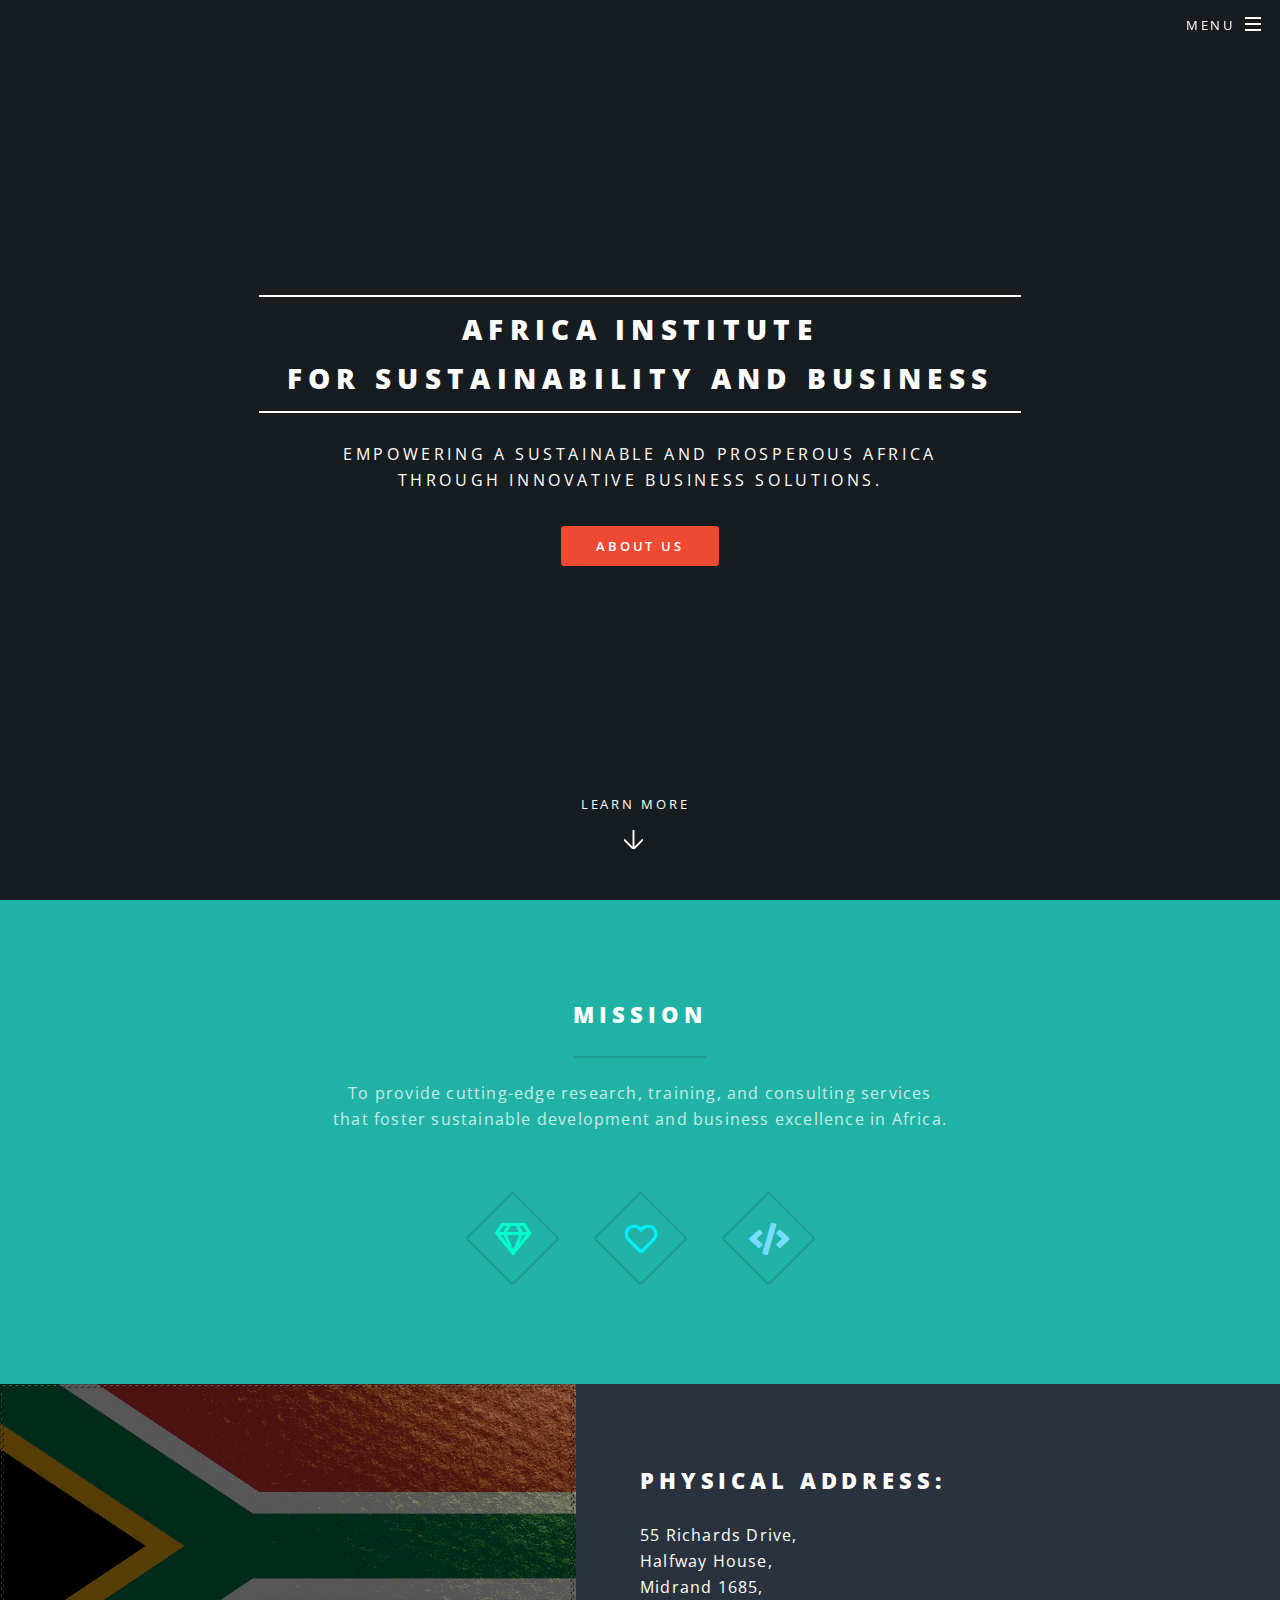
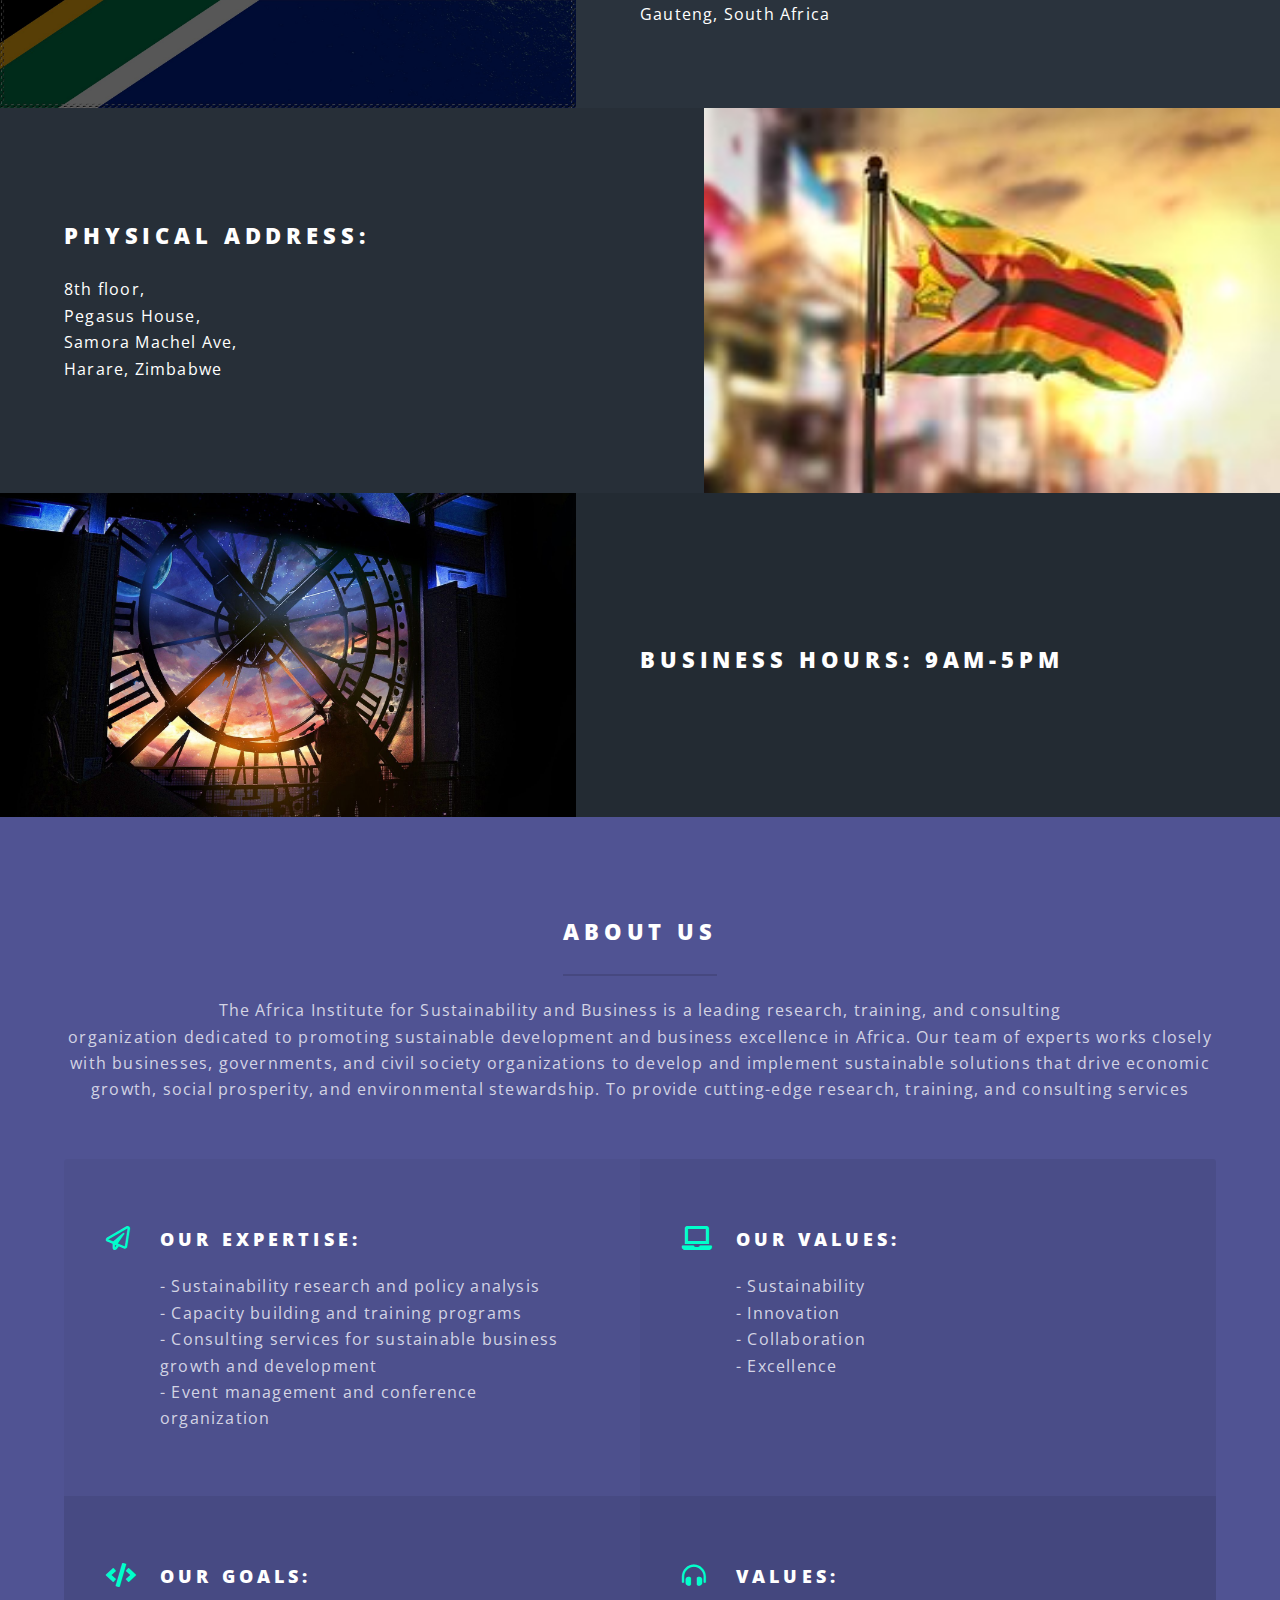
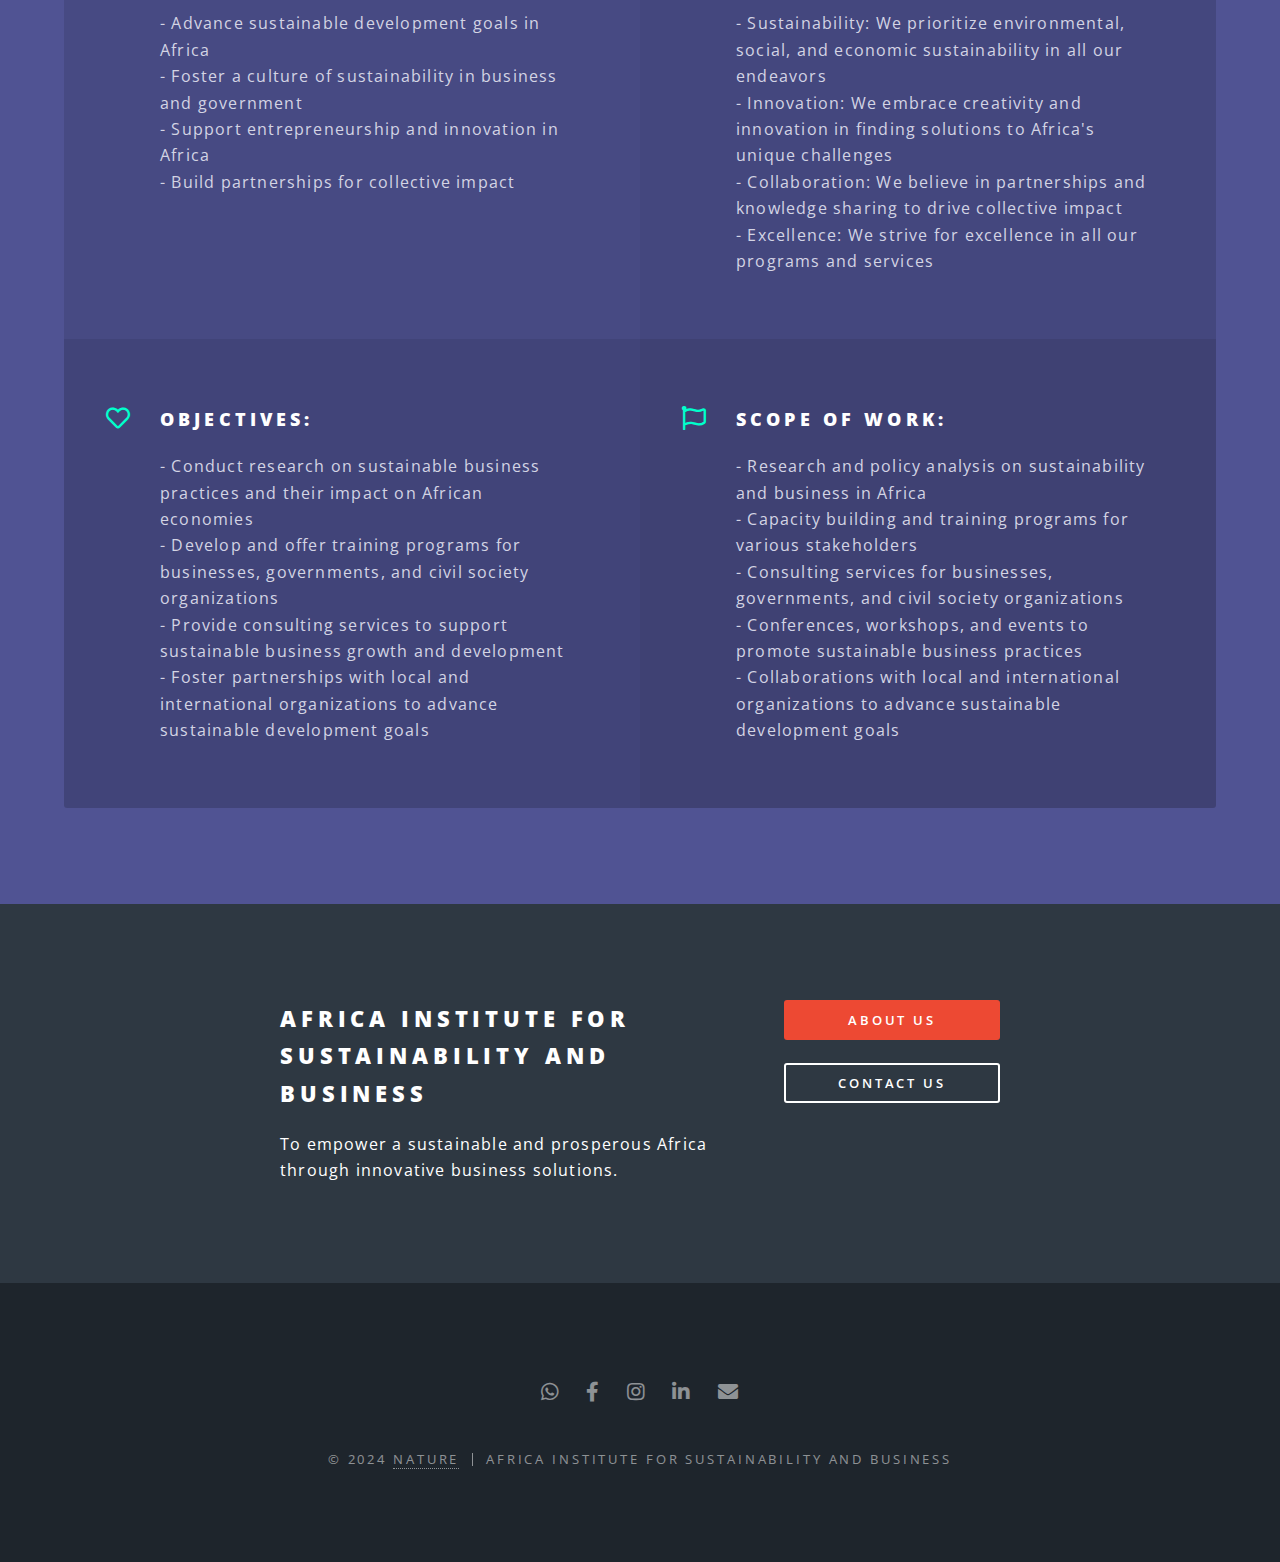
==== index.html @ a8ffb9bf "image" ====
<!DOCTYPE HTML>

<html>
	<head>
		<title>Africa Institute for Sustainability and Business</title>
		<meta charset="utf-8" />
		<meta name="viewport" content="width=device-width, initial-scale=1, user-scalable=no" />
		<link rel="stylesheet" href="assets/css/main.css" />
		<noscript><link rel="stylesheet" href="assets/css/noscript.css" /></noscript>
	</head>
	<body class="landing is-preload">

		<!-- Page Wrapper -->
			<div id="page-wrapper">

				<!-- Header -->
					<header id="header" class="alt">
						<h1><a href="index.html">AISB</a></h1>
						<nav id="nav">
							<ul>
								<li class="special">
									<a href="#menu" class="menuToggle"><span>Menu</span></a>
									<div id="menu">
										<ul>
											<li><a href="index.html">Home</a></li>
											<li><a href="about_us.html">About Us</a></li>
											<li><a href="contact_us.html">Contact Us</a></li>
											<li><a href="#">Sign Up</a></li>
											<li><a href="#">Log In</a></li>
										</ul>
									</div>
								</li>
							</ul>
						</nav>
					</header>

				<!-- Banner -->
					<section id="banner">
						<div class="inner">
							<h2>Africa Institute <br /> for Sustainability and Business</h2>
							<p>Empowering a sustainable and prosperous Africa<br />
								through innovative business solutions.</p>
							<ul class="actions special">
								<li><a href="#three" class="button primary">About Us</a></li>
							</ul>
						</div>
						<a href="#one" class="more scrolly">Learn More</a>
					</section>

				<!-- One -->
					<section id="one" class="wrapper style1 special">
						<div class="inner">
							<header class="major">
								<h2>Mission</h2>
								<p>To provide cutting-edge research, training, and consulting services<br />
									that foster sustainable development and business excellence in Africa.</p>
							</header>
							<ul class="icons major">
								<li><span class="icon fa-gem major style1"><span class="label">Lorem</span></span></li>
								<li><span class="icon fa-heart major style2"><span class="label">Ipsum</span></span></li>
								<li><span class="icon solid fa-code major style3"><span class="label">Dolor</span></span></li>
							</ul>
						</div>
					</section>

				<!-- Two -->
					<section id="two" class="wrapper alt style2">
						<section class="spotlight">
							<div class="image"><img src="images/pic01.jpg" alt="" /></div><div class="content">
								<h2>Physical Address:</h2>
								<p>55 Richards Drive,<br />
									Halfway House,<br /> 
									Midrand 1685,<br />
									Gauteng, South Africa
									</p>
							</div>
						</section>
						<section class="spotlight">
							<div class="image"><img src="images/pic02.jpg" alt="" /></div><div class="content">
								<h2>Physical Address:</h2>
								<p>8th floor,<br /> 
									Pegasus House,<br />
									Samora Machel Ave,<br />
									Harare, Zimbabwe
									</p>
							</div>
						</section>
						<section class="spotlight">
							<div class="image"><img src="images/pic03.jpg" alt="" /></div><div class="content">
								<h2>Business Hours: 9am-5pm</h2>
							</div>
						</section>
					</section>

				<!-- Three -->
					<section id="three" class="wrapper style3 special">
						<div class="inner">
							<header class="major">
								<h2>About us</h2>
								<p>The Africa Institute for Sustainability and Business
							is a leading research, training, and consulting<br /> organization dedicated to promoting sustainable development and business excellence in Africa. Our team of experts works closely with businesses, governments, and civil society organizations to develop and implement sustainable solutions that drive economic growth, social prosperity, and environmental stewardship. To provide cutting-edge research, training, and consulting services</p>
							</header>
							<ul class="features">
								<li class="icon fa-paper-plane">
									<h3>Our Expertise:</h3>
									<p> - Sustainability research and policy analysis<br />
										- Capacity building and training programs<br />
										- Consulting services for sustainable business growth and development<br />
										- Event management and conference organization<br />
									</p>
								</li>
								<li class="icon solid fa-laptop">
									<h3>Our Values:</h3>
									<p>- Sustainability<br />
										- Innovation<br />
										- Collaboration<br />
										- Excellence<br />
										</p>
								</li>
								<li class="icon solid fa-code">
									<h3>Our Goals:</h3>
									<p>- Advance sustainable development goals in Africa<br />
										- Foster a culture of sustainability in business and government<br />
										- Support entrepreneurship and innovation in Africa<br />
										- Build partnerships for collective impact<br />
										</p>
								</li>
								<li class="icon solid fa-headphones-alt">
									<h3>Values:</h3>
									<p>- Sustainability: We prioritize environmental, social, and economic sustainability in all our endeavors<br />
										- Innovation: We embrace creativity and innovation in finding solutions to Africa's unique challenges<br />
										- Collaboration: We believe in partnerships and knowledge sharing to drive collective impact<br />
										- Excellence: We strive for excellence in all our programs and services<br />
										</p>
								</li>
								<li class="icon fa-heart">
									<h3>Objectives:</h3>
									<p>- Conduct research on sustainable business practices and their impact on African economies<br />
										- Develop and offer training programs for businesses, governments, and civil society organizations<br />
										- Provide consulting services to support sustainable business growth and development<br />
										- Foster partnerships with local and international organizations to advance sustainable development goals<br />
										</p>
								</li>
								<li class="icon fa-flag">
									<h3>Scope of Work:</h3>
									<p>- Research and policy analysis on sustainability and business in Africa<br />
										- Capacity building and training programs for various stakeholders<br />
										- Consulting services for businesses, governments, and civil society organizations<br />
										- Conferences, workshops, and events to promote sustainable business practices<br />
										- Collaborations with local and international organizations to advance sustainable development goals<br />
										</p>
								</li>
							</ul>
						</div>
					</section>

				<!-- CTA -->
					<section id="cta" class="wrapper style4">
						<div class="inner">
							<header>
								<h2>Africa Institute for<br />
									 Sustainability and Business</h2>
								<p>To empower a sustainable and prosperous Africa through innovative business solutions.</p>
							</header>
							<ul class="actions stacked">
								<li><a href="about_us.html" class="button fit primary">About Us</a></li>
								<li><a href="contact_us.html" class="button fit">Contact Us</a></li>
							</ul>
						</div>
					</section>

				<!-- Footer -->
					<footer id="footer">
						<ul class="icons">
							<li><a href="#" class="icon brands fa-whatsapp"><span class="label">WhatsApp</span></a></li>
							<li><a href="#" class="icon brands fa-facebook-f"><span class="label">Facebook</span></a></li>
							<li><a href="#" class="icon brands fa-instagram"><span class="label">Instagram</span></a></li>
							<li><a href="#" class="icon brands fa-linkedin-in"><span class="label">LinkedIn</span></a></li>
							<li><a href="#" class="icon solid fa-envelope"><span class="label">Email</span></a></li>
						</ul>
						<ul class="copyright">
							<li>&copy; 2024 <a href="https://www.linkedin.com/in/marknature-c/">Nature</a></li><li>Africa Institute for Sustainability and Business</li>
						</ul>
					</footer>

			</div>

		<!-- Scripts -->
			<script src="assets/js/jquery.min.js"></script>
			<script src="assets/js/jquery.scrollex.min.js"></script>
			<script src="assets/js/jquery.scrolly.min.js"></script>
			<script src="assets/js/browser.min.js"></script>
			<script src="assets/js/breakpoints.min.js"></script>
			<script src="assets/js/util.js"></script>
			<script src="assets/js/main.js"></script>

	</body>
</html>
---- assets/css/main.css ----
@import url(fontawesome-all.min.css);
@import url("https://fonts.googleapis.com/css?family=Open+Sans:400,400italic,600,600italic,800,800italic");

html, body, div, span, applet, object,
iframe, h1, h2, h3, h4, h5, h6, p, blockquote,
pre, a, abbr, acronym, address, big, cite,
code, del, dfn, em, img, ins, kbd, q, s, samp,
small, strike, strong, sub, sup, tt, var, b,
u, i, center, dl, dt, dd, ol, ul, li, fieldset,
form, label, legend, table, caption, tbody,
tfoot, thead, tr, th, td, article, aside,
canvas, details, embed, figure, figcaption,
footer, header, hgroup, menu, nav, output, ruby,
section, summary, time, mark, audio, video {
	margin: 0;
	padding: 0;
	border: 0;
	font-size: 100%;
	font: inherit;
	vertical-align: baseline;}

article, aside, details, figcaption, figure,
footer, header, hgroup, menu, nav, section {
	display: block;}

body {
	line-height: 1;
}

ol, ul {
	list-style: none;
}

blockquote, q {
	quotes: none;
}

	blockquote:before, blockquote:after, q:before, q:after {
		content: '';
		content: none;
	}

table {
	border-collapse: collapse;
	border-spacing: 0;
}

body {
	-webkit-text-size-adjust: none;
}

mark {
	background-color: transparent;
	color: inherit;
}

input::-moz-focus-inner {
	border: 0;
	padding: 0;
}

input, select, textarea {
	-moz-appearance: none;
	-webkit-appearance: none;
	-ms-appearance: none;
	appearance: none;
}

/* Basic */

	@-ms-viewport {
		width: device-width;
	}

	html {
		box-sizing: border-box;
	}

	*, *:before, *:after {
		box-sizing: inherit;
	}

	body {
		background: #2e3842;
	}

		body.is-preload *, body.is-preload *:before, body.is-preload *:after {
			-moz-animation: none !important;
			-webkit-animation: none !important;
			-ms-animation: none !important;
			animation: none !important;
			-moz-transition: none !important;
			-webkit-transition: none !important;
			-ms-transition: none !important;
			transition: none !important;
		}

	body, input, select, textarea {
		color: #fff;
		font-family: "Open Sans", Helvetica, sans-serif;
		font-size: 15pt;
		font-weight: 400;
		letter-spacing: 0.075em;
		line-height: 1.65em;
	}

		@media screen and (max-width: 1680px) {

			body, input, select, textarea {
				font-size: 13pt;
			}

		}

		@media screen and (max-width: 1280px) {

			body, input, select, textarea {
				font-size: 12pt;
			}

		}

		@media screen and (max-width: 736px) {

			body, input, select, textarea {
				font-size: 11pt;
				letter-spacing: 0.0375em;
			}

		}

	a {
		-moz-transition: color 0.2s ease, border-bottom-color 0.2s ease;
		-webkit-transition: color 0.2s ease, border-bottom-color 0.2s ease;
		-ms-transition: color 0.2s ease, border-bottom-color 0.2s ease;
		transition: color 0.2s ease, border-bottom-color 0.2s ease;
		border-bottom: dotted 1px;
		color: inherit;
		text-decoration: none;
	}

		a:hover {
			border-bottom-color: transparent;
		}

	strong, b {
		color: #fff;
		font-weight: 600;
	}

	em, i {
		font-style: italic;
	}

	p {
		margin: 0 0 2em 0;
	}

	h1, h2, h3, h4, h5, h6 {
		color: #fff;
		font-weight: 800;
		letter-spacing: 0.225em;
		line-height: 1em;
		margin: 0 0 1em 0;
		text-transform: uppercase;
	}

		h1 a, h2 a, h3 a, h4 a, h5 a, h6 a {
			color: inherit;
			text-decoration: none;
		}

	h2 {
		font-size: 1.35em;
		line-height: 1.75em;
	}

		@media screen and (max-width: 736px) {

			h2 {
				font-size: 1.1em;
				line-height: 1.65em;
			}

		}

	h3 {
		font-size: 1.15em;
		line-height: 1.75em;
	}

		@media screen and (max-width: 736px) {

			h3 {
				font-size: 1em;
				line-height: 1.65em;
			}

		}

	h4 {
		font-size: 1em;
		line-height: 1.5em;
	}

	h5 {
		font-size: 0.8em;
		line-height: 1.5em;
	}

	h6 {
		font-size: 0.7em;
		line-height: 1.5em;
	}

	sub {
		font-size: 0.8em;
		position: relative;
		top: 0.5em;
	}

	sup {
		font-size: 0.8em;
		position: relative;
		top: -0.5em;
	}

	hr {
		border: 0;
		border-bottom: solid 2px #fff;
		margin: 3em 0;
	}

		hr.major {
			margin: 4.5em 0;
		}

	blockquote {
		border-left: solid 4px #fff;
		font-style: italic;
		margin: 0 0 2em 0;
		padding: 0.5em 0 0.5em 2em;
	}

	code {
		background: rgba(144, 144, 144, 0.25);
		border-radius: 3px;
		font-family: "Courier New", monospace;
		font-size: 0.9em;
		letter-spacing: 0;
		margin: 0 0.25em;
		padding: 0.25em 0.65em;
	}

	pre {
		-webkit-overflow-scrolling: touch;
		font-family: "Courier New", monospace;
		font-size: 0.9em;
		margin: 0 0 2em 0;
	}

		pre code {
			display: block;
			line-height: 1.75em;
			padding: 1em 1.5em;
			overflow-x: auto;
		}

	.align-left {
		text-align: left;
	}

	.align-center {
		text-align: center;
	}

	.align-right {
		text-align: right;
	}

/* Row */

	.row {
		display: flex;
		flex-wrap: wrap;
		box-sizing: border-box;
		align-items: stretch;
	}

		.row > * {
			box-sizing: border-box;
		}

		.row.gtr-uniform > * > :last-child {
			margin-bottom: 0;
		}

		.row.aln-left {
			justify-content: flex-start;
		}

		.row.aln-center {
			justify-content: center;
		}

		.row.aln-right {
			justify-content: flex-end;
		}

		.row.aln-top {
			align-items: flex-start;
		}

		.row.aln-middle {
			align-items: center;
		}

		.row.aln-bottom {
			align-items: flex-end;
		}

		.row > .imp {
			order: -1;
		}

		.row > .col-1 {
			width: 8.33333%;
		}

		.row > .off-1 {
			margin-left: 8.33333%;
		}

		.row > .col-2 {
			width: 16.66667%;
		}

		.row > .off-2 {
			margin-left: 16.66667%;
		}

		.row > .col-3 {
			width: 25%;
		}

		.row > .off-3 {
			margin-left: 25%;
		}

		.row > .col-4 {
			width: 33.33333%;
		}

		.row > .off-4 {
			margin-left: 33.33333%;
		}

		.row > .col-5 {
			width: 41.66667%;
		}

		.row > .off-5 {
			margin-left: 41.66667%;
		}

		.row > .col-6 {
			width: 50%;
		}

		.row > .off-6 {
			margin-left: 50%;
		}

		.row > .col-7 {
			width: 58.33333%;
		}

		.row > .off-7 {
			margin-left: 58.33333%;
		}

		.row > .col-8 {
			width: 66.66667%;
		}

		.row > .off-8 {
			margin-left: 66.66667%;
		}

		.row > .col-9 {
			width: 75%;
		}

		.row > .off-9 {
			margin-left: 75%;
		}

		.row > .col-10 {
			width: 83.33333%;
		}

		.row > .off-10 {
			margin-left: 83.33333%;
		}

		.row > .col-11 {
			width: 91.66667%;
		}

		.row > .off-11 {
			margin-left: 91.66667%;
		}

		.row > .col-12 {
			width: 100%;
		}

		.row > .off-12 {
			margin-left: 100%;
		}

		.row.gtr-0 {
			margin-top: 0;
			margin-left: 0em;
		}

			.row.gtr-0 > * {
				padding: 0 0 0 0em;
			}

			.row.gtr-0.gtr-uniform {
				margin-top: 0em;
			}

				.row.gtr-0.gtr-uniform > * {
					padding-top: 0em;
				}

		.row.gtr-25 {
			margin-top: 0;
			margin-left: -0.375em;
		}

			.row.gtr-25 > * {
				padding: 0 0 0 0.375em;
			}

			.row.gtr-25.gtr-uniform {
				margin-top: -0.375em;
			}

				.row.gtr-25.gtr-uniform > * {
					padding-top: 0.375em;
				}

		.row.gtr-50 {
			margin-top: 0;
			margin-left: -0.75em;
		}

			.row.gtr-50 > * {
				padding: 0 0 0 0.75em;
			}

			.row.gtr-50.gtr-uniform {
				margin-top: -0.75em;
			}

				.row.gtr-50.gtr-uniform > * {
					padding-top: 0.75em;
				}

		.row {
			margin-top: 0;
			margin-left: -1.5em;
		}

			.row > * {
				padding: 0 0 0 1.5em;
			}

			.row.gtr-uniform {
				margin-top: -1.5em;
			}

				.row.gtr-uniform > * {
					padding-top: 1.5em;
				}

		.row.gtr-150 {
			margin-top: 0;
			margin-left: -2.25em;
		}

			.row.gtr-150 > * {
				padding: 0 0 0 2.25em;
			}

			.row.gtr-150.gtr-uniform {
				margin-top: -2.25em;
			}

				.row.gtr-150.gtr-uniform > * {
					padding-top: 2.25em;
				}

		.row.gtr-200 {
			margin-top: 0;
			margin-left: -3em;
		}

			.row.gtr-200 > * {
				padding: 0 0 0 3em;
			}

			.row.gtr-200.gtr-uniform {
				margin-top: -3em;
			}

				.row.gtr-200.gtr-uniform > * {
					padding-top: 3em;
				}

		@media screen and (max-width: 1680px) {

			.row {
				display: flex;
				flex-wrap: wrap;
				box-sizing: border-box;
				align-items: stretch;
			}

				.row > * {
					box-sizing: border-box;
				}

				.row.gtr-uniform > * > :last-child {
					margin-bottom: 0;
				}

				.row.aln-left {
					justify-content: flex-start;
				}

				.row.aln-center {
					justify-content: center;
				}

				.row.aln-right {
					justify-content: flex-end;
				}

				.row.aln-top {
					align-items: flex-start;
				}

				.row.aln-middle {
					align-items: center;
				}

				.row.aln-bottom {
					align-items: flex-end;
				}

				.row > .imp-xlarge {
					order: -1;
				}

				.row > .col-1-xlarge {
					width: 8.33333%;
				}

				.row > .off-1-xlarge {
					margin-left: 8.33333%;
				}

				.row > .col-2-xlarge {
					width: 16.66667%;
				}

				.row > .off-2-xlarge {
					margin-left: 16.66667%;
				}

				.row > .col-3-xlarge {
					width: 25%;
				}

				.row > .off-3-xlarge {
					margin-left: 25%;
				}

				.row > .col-4-xlarge {
					width: 33.33333%;
				}

				.row > .off-4-xlarge {
					margin-left: 33.33333%;
				}

				.row > .col-5-xlarge {
					width: 41.66667%;
				}

				.row > .off-5-xlarge {
					margin-left: 41.66667%;
				}

				.row > .col-6-xlarge {
					width: 50%;
				}

				.row > .off-6-xlarge {
					margin-left: 50%;
				}

				.row > .col-7-xlarge {
					width: 58.33333%;
				}

				.row > .off-7-xlarge {
					margin-left: 58.33333%;
				}

				.row > .col-8-xlarge {
					width: 66.66667%;
				}

				.row > .off-8-xlarge {
					margin-left: 66.66667%;
				}

				.row > .col-9-xlarge {
					width: 75%;
				}

				.row > .off-9-xlarge {
					margin-left: 75%;
				}

				.row > .col-10-xlarge {
					width: 83.33333%;
				}

				.row > .off-10-xlarge {
					margin-left: 83.33333%;
				}

				.row > .col-11-xlarge {
					width: 91.66667%;
				}

				.row > .off-11-xlarge {
					margin-left: 91.66667%;
				}

				.row > .col-12-xlarge {
					width: 100%;
				}

				.row > .off-12-xlarge {
					margin-left: 100%;
				}

				.row.gtr-0 {
					margin-top: 0;
					margin-left: 0em;
				}

					.row.gtr-0 > * {
						padding: 0 0 0 0em;
					}

					.row.gtr-0.gtr-uniform {
						margin-top: 0em;
					}

						.row.gtr-0.gtr-uniform > * {
							padding-top: 0em;
						}

				.row.gtr-25 {
					margin-top: 0;
					margin-left: -0.375em;
				}

					.row.gtr-25 > * {
						padding: 0 0 0 0.375em;
					}

					.row.gtr-25.gtr-uniform {
						margin-top: -0.375em;
					}

						.row.gtr-25.gtr-uniform > * {
							padding-top: 0.375em;
						}

				.row.gtr-50 {
					margin-top: 0;
					margin-left: -0.75em;
				}

					.row.gtr-50 > * {
						padding: 0 0 0 0.75em;
					}

					.row.gtr-50.gtr-uniform {
						margin-top: -0.75em;
					}

						.row.gtr-50.gtr-uniform > * {
							padding-top: 0.75em;
						}

				.row {
					margin-top: 0;
					margin-left: -1.5em;
				}

					.row > * {
						padding: 0 0 0 1.5em;
					}

					.row.gtr-uniform {
						margin-top: -1.5em;
					}

						.row.gtr-uniform > * {
							padding-top: 1.5em;
						}

				.row.gtr-150 {
					margin-top: 0;
					margin-left: -2.25em;
				}

					.row.gtr-150 > * {
						padding: 0 0 0 2.25em;
					}

					.row.gtr-150.gtr-uniform {
						margin-top: -2.25em;
					}

						.row.gtr-150.gtr-uniform > * {
							padding-top: 2.25em;
						}

				.row.gtr-200 {
					margin-top: 0;
					margin-left: -3em;
				}

					.row.gtr-200 > * {
						padding: 0 0 0 3em;
					}

					.row.gtr-200.gtr-uniform {
						margin-top: -3em;
					}

						.row.gtr-200.gtr-uniform > * {
							padding-top: 3em;
						}

		}

		@media screen and (max-width: 1280px) {

			.row {
				display: flex;
				flex-wrap: wrap;
				box-sizing: border-box;
				align-items: stretch;
			}

				.row > * {
					box-sizing: border-box;
				}

				.row.gtr-uniform > * > :last-child {
					margin-bottom: 0;
				}

				.row.aln-left {
					justify-content: flex-start;
				}

				.row.aln-center {
					justify-content: center;
				}

				.row.aln-right {
					justify-content: flex-end;
				}

				.row.aln-top {
					align-items: flex-start;
				}

				.row.aln-middle {
					align-items: center;
				}

				.row.aln-bottom {
					align-items: flex-end;
				}

				.row > .imp-large {
					order: -1;
				}

				.row > .col-1-large {
					width: 8.33333%;
				}

				.row > .off-1-large {
					margin-left: 8.33333%;
				}

				.row > .col-2-large {
					width: 16.66667%;
				}

				.row > .off-2-large {
					margin-left: 16.66667%;
				}

				.row > .col-3-large {
					width: 25%;
				}

				.row > .off-3-large {
					margin-left: 25%;
				}

				.row > .col-4-large {
					width: 33.33333%;
				}

				.row > .off-4-large {
					margin-left: 33.33333%;
				}

				.row > .col-5-large {
					width: 41.66667%;
				}

				.row > .off-5-large {
					margin-left: 41.66667%;
				}

				.row > .col-6-large {
					width: 50%;
				}

				.row > .off-6-large {
					margin-left: 50%;
				}

				.row > .col-7-large {
					width: 58.33333%;
				}

				.row > .off-7-large {
					margin-left: 58.33333%;
				}

				.row > .col-8-large {
					width: 66.66667%;
				}

				.row > .off-8-large {
					margin-left: 66.66667%;
				}

				.row > .col-9-large {
					width: 75%;
				}

				.row > .off-9-large {
					margin-left: 75%;
				}

				.row > .col-10-large {
					width: 83.33333%;
				}

				.row > .off-10-large {
					margin-left: 83.33333%;
				}

				.row > .col-11-large {
					width: 91.66667%;
				}

				.row > .off-11-large {
					margin-left: 91.66667%;
				}

				.row > .col-12-large {
					width: 100%;
				}

				.row > .off-12-large {
					margin-left: 100%;
				}

				.row.gtr-0 {
					margin-top: 0;
					margin-left: 0em;
				}

					.row.gtr-0 > * {
						padding: 0 0 0 0em;
					}

					.row.gtr-0.gtr-uniform {
						margin-top: 0em;
					}

						.row.gtr-0.gtr-uniform > * {
							padding-top: 0em;
						}

				.row.gtr-25 {
					margin-top: 0;
					margin-left: -0.375em;
				}

					.row.gtr-25 > * {
						padding: 0 0 0 0.375em;
					}

					.row.gtr-25.gtr-uniform {
						margin-top: -0.375em;
					}

						.row.gtr-25.gtr-uniform > * {
							padding-top: 0.375em;
						}

				.row.gtr-50 {
					margin-top: 0;
					margin-left: -0.75em;
				}

					.row.gtr-50 > * {
						padding: 0 0 0 0.75em;
					}

					.row.gtr-50.gtr-uniform {
						margin-top: -0.75em;
					}

						.row.gtr-50.gtr-uniform > * {
							padding-top: 0.75em;
						}

				.row {
					margin-top: 0;
					margin-left: -1.5em;
				}

					.row > * {
						padding: 0 0 0 1.5em;
					}

					.row.gtr-uniform {
						margin-top: -1.5em;
					}

						.row.gtr-uniform > * {
							padding-top: 1.5em;
						}

				.row.gtr-150 {
					margin-top: 0;
					margin-left: -2.25em;
				}

					.row.gtr-150 > * {
						padding: 0 0 0 2.25em;
					}

					.row.gtr-150.gtr-uniform {
						margin-top: -2.25em;
					}

						.row.gtr-150.gtr-uniform > * {
							padding-top: 2.25em;
						}

				.row.gtr-200 {
					margin-top: 0;
					margin-left: -3em;
				}

					.row.gtr-200 > * {
						padding: 0 0 0 3em;
					}

					.row.gtr-200.gtr-uniform {
						margin-top: -3em;
					}

						.row.gtr-200.gtr-uniform > * {
							padding-top: 3em;
						}

		}

		@media screen and (max-width: 980px) {

			.row {
				display: flex;
				flex-wrap: wrap;
				box-sizing: border-box;
				align-items: stretch;
			}

				.row > * {
					box-sizing: border-box;
				}

				.row.gtr-uniform > * > :last-child {
					margin-bottom: 0;
				}

				.row.aln-left {
					justify-content: flex-start;
				}

				.row.aln-center {
					justify-content: center;
				}

				.row.aln-right {
					justify-content: flex-end;
				}

				.row.aln-top {
					align-items: flex-start;
				}

				.row.aln-middle {
					align-items: center;
				}

				.row.aln-bottom {
					align-items: flex-end;
				}

				.row > .imp-medium {
					order: -1;
				}

				.row > .col-1-medium {
					width: 8.33333%;
				}

				.row > .off-1-medium {
					margin-left: 8.33333%;
				}

				.row > .col-2-medium {
					width: 16.66667%;
				}

				.row > .off-2-medium {
					margin-left: 16.66667%;
				}

				.row > .col-3-medium {
					width: 25%;
				}

				.row > .off-3-medium {
					margin-left: 25%;
				}

				.row > .col-4-medium {
					width: 33.33333%;
				}

				.row > .off-4-medium {
					margin-left: 33.33333%;
				}

				.row > .col-5-medium {
					width: 41.66667%;
				}

				.row > .off-5-medium {
					margin-left: 41.66667%;
				}

				.row > .col-6-medium {
					width: 50%;
				}

				.row > .off-6-medium {
					margin-left: 50%;
				}

				.row > .col-7-medium {
					width: 58.33333%;
				}

				.row > .off-7-medium {
					margin-left: 58.33333%;
				}

				.row > .col-8-medium {
					width: 66.66667%;
				}

				.row > .off-8-medium {
					margin-left: 66.66667%;
				}

				.row > .col-9-medium {
					width: 75%;
				}

				.row > .off-9-medium {
					margin-left: 75%;
				}

				.row > .col-10-medium {
					width: 83.33333%;
				}

				.row > .off-10-medium {
					margin-left: 83.33333%;
				}

				.row > .col-11-medium {
					width: 91.66667%;
				}

				.row > .off-11-medium {
					margin-left: 91.66667%;
				}

				.row > .col-12-medium {
					width: 100%;
				}

				.row > .off-12-medium {
					margin-left: 100%;
				}

				.row.gtr-0 {
					margin-top: 0;
					margin-left: 0em;
				}

					.row.gtr-0 > * {
						padding: 0 0 0 0em;
					}

					.row.gtr-0.gtr-uniform {
						margin-top: 0em;
					}

						.row.gtr-0.gtr-uniform > * {
							padding-top: 0em;
						}

				.row.gtr-25 {
					margin-top: 0;
					margin-left: -0.375em;
				}

					.row.gtr-25 > * {
						padding: 0 0 0 0.375em;
					}

					.row.gtr-25.gtr-uniform {
						margin-top: -0.375em;
					}

						.row.gtr-25.gtr-uniform > * {
							padding-top: 0.375em;
						}

				.row.gtr-50 {
					margin-top: 0;
					margin-left: -0.75em;
				}

					.row.gtr-50 > * {
						padding: 0 0 0 0.75em;
					}

					.row.gtr-50.gtr-uniform {
						margin-top: -0.75em;
					}

						.row.gtr-50.gtr-uniform > * {
							padding-top: 0.75em;
						}

				.row {
					margin-top: 0;
					margin-left: -1.5em;
				}

					.row > * {
						padding: 0 0 0 1.5em;
					}

					.row.gtr-uniform {
						margin-top: -1.5em;
					}

						.row.gtr-uniform > * {
							padding-top: 1.5em;
						}

				.row.gtr-150 {
					margin-top: 0;
					margin-left: -2.25em;
				}

					.row.gtr-150 > * {
						padding: 0 0 0 2.25em;
					}

					.row.gtr-150.gtr-uniform {
						margin-top: -2.25em;
					}

						.row.gtr-150.gtr-uniform > * {
							padding-top: 2.25em;
						}

				.row.gtr-200 {
					margin-top: 0;
					margin-left: -3em;
				}

					.row.gtr-200 > * {
						padding: 0 0 0 3em;
					}

					.row.gtr-200.gtr-uniform {
						margin-top: -3em;
					}

						.row.gtr-200.gtr-uniform > * {
							padding-top: 3em;
						}

		}

		@media screen and (max-width: 736px) {

			.row {
				display: flex;
				flex-wrap: wrap;
				box-sizing: border-box;
				align-items: stretch;
			}

				.row > * {
					box-sizing: border-box;
				}

				.row.gtr-uniform > * > :last-child {
					margin-bottom: 0;
				}

				.row.aln-left {
					justify-content: flex-start;
				}

				.row.aln-center {
					justify-content: center;
				}

				.row.aln-right {
					justify-content: flex-end;
				}

				.row.aln-top {
					align-items: flex-start;
				}

				.row.aln-middle {
					align-items: center;
				}

				.row.aln-bottom {
					align-items: flex-end;
				}

				.row > .imp-small {
					order: -1;
				}

				.row > .col-1-small {
					width: 8.33333%;
				}

				.row > .off-1-small {
					margin-left: 8.33333%;
				}

				.row > .col-2-small {
					width: 16.66667%;
				}

				.row > .off-2-small {
					margin-left: 16.66667%;
				}

				.row > .col-3-small {
					width: 25%;
				}

				.row > .off-3-small {
					margin-left: 25%;
				}

				.row > .col-4-small {
					width: 33.33333%;
				}

				.row > .off-4-small {
					margin-left: 33.33333%;
				}

				.row > .col-5-small {
					width: 41.66667%;
				}

				.row > .off-5-small {
					margin-left: 41.66667%;
				}

				.row > .col-6-small {
					width: 50%;
				}

				.row > .off-6-small {
					margin-left: 50%;
				}

				.row > .col-7-small {
					width: 58.33333%;
				}

				.row > .off-7-small {
					margin-left: 58.33333%;
				}

				.row > .col-8-small {
					width: 66.66667%;
				}

				.row > .off-8-small {
					margin-left: 66.66667%;
				}

				.row > .col-9-small {
					width: 75%;
				}

				.row > .off-9-small {
					margin-left: 75%;
				}

				.row > .col-10-small {
					width: 83.33333%;
				}

				.row > .off-10-small {
					margin-left: 83.33333%;
				}

				.row > .col-11-small {
					width: 91.66667%;
				}

				.row > .off-11-small {
					margin-left: 91.66667%;
				}

				.row > .col-12-small {
					width: 100%;
				}

				.row > .off-12-small {
					margin-left: 100%;
				}

				.row.gtr-0 {
					margin-top: 0;
					margin-left: 0em;
				}

					.row.gtr-0 > * {
						padding: 0 0 0 0em;
					}

					.row.gtr-0.gtr-uniform {
						margin-top: 0em;
					}

						.row.gtr-0.gtr-uniform > * {
							padding-top: 0em;
						}

				.row.gtr-25 {
					margin-top: 0;
					margin-left: -0.375em;
				}

					.row.gtr-25 > * {
						padding: 0 0 0 0.375em;
					}

					.row.gtr-25.gtr-uniform {
						margin-top: -0.375em;
					}

						.row.gtr-25.gtr-uniform > * {
							padding-top: 0.375em;
						}

				.row.gtr-50 {
					margin-top: 0;
					margin-left: -0.75em;
				}

					.row.gtr-50 > * {
						padding: 0 0 0 0.75em;
					}

					.row.gtr-50.gtr-uniform {
						margin-top: -0.75em;
					}

						.row.gtr-50.gtr-uniform > * {
							padding-top: 0.75em;
						}

				.row {
					margin-top: 0;
					margin-left: -1.5em;
				}

					.row > * {
						padding: 0 0 0 1.5em;
					}

					.row.gtr-uniform {
						margin-top: -1.5em;
					}

						.row.gtr-uniform > * {
							padding-top: 1.5em;
						}

				.row.gtr-150 {
					margin-top: 0;
					margin-left: -2.25em;
				}

					.row.gtr-150 > * {
						padding: 0 0 0 2.25em;
					}

					.row.gtr-150.gtr-uniform {
						margin-top: -2.25em;
					}

						.row.gtr-150.gtr-uniform > * {
							padding-top: 2.25em;
						}

				.row.gtr-200 {
					margin-top: 0;
					margin-left: -3em;
				}

					.row.gtr-200 > * {
						padding: 0 0 0 3em;
					}

					.row.gtr-200.gtr-uniform {
						margin-top: -3em;
					}

						.row.gtr-200.gtr-uniform > * {
							padding-top: 3em;
						}

		}

		@media screen and (max-width: 480px) {

			.row {
				display: flex;
				flex-wrap: wrap;
				box-sizing: border-box;
				align-items: stretch;
			}

				.row > * {
					box-sizing: border-box;
				}

				.row.gtr-uniform > * > :last-child {
					margin-bottom: 0;
				}

				.row.aln-left {
					justify-content: flex-start;
				}

				.row.aln-center {
					justify-content: center;
				}

				.row.aln-right {
					justify-content: flex-end;
				}

				.row.aln-top {
					align-items: flex-start;
				}

				.row.aln-middle {
					align-items: center;
				}

				.row.aln-bottom {
					align-items: flex-end;
				}

				.row > .imp-xsmall {
					order: -1;
				}

				.row > .col-1-xsmall {
					width: 8.33333%;
				}

				.row > .off-1-xsmall {
					margin-left: 8.33333%;
				}

				.row > .col-2-xsmall {
					width: 16.66667%;
				}

				.row > .off-2-xsmall {
					margin-left: 16.66667%;
				}

				.row > .col-3-xsmall {
					width: 25%;
				}

				.row > .off-3-xsmall {
					margin-left: 25%;
				}

				.row > .col-4-xsmall {
					width: 33.33333%;
				}

				.row > .off-4-xsmall {
					margin-left: 33.33333%;
				}

				.row > .col-5-xsmall {
					width: 41.66667%;
				}

				.row > .off-5-xsmall {
					margin-left: 41.66667%;
				}

				.row > .col-6-xsmall {
					width: 50%;
				}

				.row > .off-6-xsmall {
					margin-left: 50%;
				}

				.row > .col-7-xsmall {
					width: 58.33333%;
				}

				.row > .off-7-xsmall {
					margin-left: 58.33333%;
				}

				.row > .col-8-xsmall {
					width: 66.66667%;
				}

				.row > .off-8-xsmall {
					margin-left: 66.66667%;
				}

				.row > .col-9-xsmall {
					width: 75%;
				}

				.row > .off-9-xsmall {
					margin-left: 75%;
				}

				.row > .col-10-xsmall {
					width: 83.33333%;
				}

				.row > .off-10-xsmall {
					margin-left: 83.33333%;
				}

				.row > .col-11-xsmall {
					width: 91.66667%;
				}

				.row > .off-11-xsmall {
					margin-left: 91.66667%;
				}

				.row > .col-12-xsmall {
					width: 100%;
				}

				.row > .off-12-xsmall {
					margin-left: 100%;
				}

				.row.gtr-0 {
					margin-top: 0;
					margin-left: 0em;
				}

					.row.gtr-0 > * {
						padding: 0 0 0 0em;
					}

					.row.gtr-0.gtr-uniform {
						margin-top: 0em;
					}

						.row.gtr-0.gtr-uniform > * {
							padding-top: 0em;
						}

				.row.gtr-25 {
					margin-top: 0;
					margin-left: -0.375em;
				}

					.row.gtr-25 > * {
						padding: 0 0 0 0.375em;
					}

					.row.gtr-25.gtr-uniform {
						margin-top: -0.375em;
					}

						.row.gtr-25.gtr-uniform > * {
							padding-top: 0.375em;
						}

				.row.gtr-50 {
					margin-top: 0;
					margin-left: -0.75em;
				}

					.row.gtr-50 > * {
						padding: 0 0 0 0.75em;
					}

					.row.gtr-50.gtr-uniform {
						margin-top: -0.75em;
					}

						.row.gtr-50.gtr-uniform > * {
							padding-top: 0.75em;
						}

				.row {
					margin-top: 0;
					margin-left: -1.5em;
				}

					.row > * {
						padding: 0 0 0 1.5em;
					}

					.row.gtr-uniform {
						margin-top: -1.5em;
					}

						.row.gtr-uniform > * {
							padding-top: 1.5em;
						}

				.row.gtr-150 {
					margin-top: 0;
					margin-left: -2.25em;
				}

					.row.gtr-150 > * {
						padding: 0 0 0 2.25em;
					}

					.row.gtr-150.gtr-uniform {
						margin-top: -2.25em;
					}

						.row.gtr-150.gtr-uniform > * {
							padding-top: 2.25em;
						}

				.row.gtr-200 {
					margin-top: 0;
					margin-left: -3em;
				}

					.row.gtr-200 > * {
						padding: 0 0 0 3em;
					}

					.row.gtr-200.gtr-uniform {
						margin-top: -3em;
					}

						.row.gtr-200.gtr-uniform > * {
							padding-top: 3em;
						}

		}

/* Section/Article */

	section.special, article.special {
		text-align: center;
	}

	header p {
		color: rgba(255, 255, 255, 0.5);
		position: relative;
		top: -0.25em;
	}

	header h3 + p {
		font-size: 1.1em;
	}

	header h4 + p,
	header h5 + p,
	header h6 + p {
		font-size: 0.9em;
	}

	header.major {
		margin: 0 0 3.5em 0;
	}

		header.major h2, header.major h3, header.major h4, header.major h5, header.major h6 {
			border-bottom: solid 2px #fff;
			display: inline-block;
			padding-bottom: 1em;
			position: relative;
		}

			header.major h2:after, header.major h3:after, header.major h4:after, header.major h5:after, header.major h6:after {
				content: '';
				display: block;
				height: 1px;
			}

		header.major p {
			color: #fff;
			top: 0;
		}

		@media screen and (max-width: 736px) {

			header.major {
				margin: 0 0 2em 0;
			}

		}

	@media screen and (max-width: 980px) {

		header br {
			display: none;
		}

	}

/* Form */

	form {
		margin: 0 0 2em 0;
	}

	label {
		color: #fff;
		display: block;
		font-size: 0.9em;
		font-weight: 600;
		margin: 0 0 1em 0;
	}

	input[type="text"],
	input[type="password"],
	input[type="email"],
	select,
	textarea {
		-moz-appearance: none;
		-webkit-appearance: none;
		-ms-appearance: none;
		appearance: none;
		background-color: rgba(144, 144, 144, 0.25);
		border-radius: 3px;
		border: none;
		color: inherit;
		display: block;
		outline: 0;
		padding: 0 1em;
		text-decoration: none;
		width: 100%;
	}

		input[type="text"]:invalid,
		input[type="password"]:invalid,
		input[type="email"]:invalid,
		select:invalid,
		textarea:invalid {
			box-shadow: none;
		}

		input[type="text"]:focus,
		input[type="password"]:focus,
		input[type="email"]:focus,
		select:focus,
		textarea:focus {
			box-shadow: 0 0 0 2px #21b2a6;
		}

	select {
		background-size: 1.25em;
		background-repeat: no-repeat;
		background-position: calc(100% - 1em) center;
		height: 2.75em;
		padding-right: 2.75em;
		text-overflow: ellipsis;
	}

		select:focus::-ms-value {
			background-color: transparent;
		}

		select::-ms-expand {
			display: none;
		}

	input[type="text"],
	input[type="password"],
	input[type="email"],
	select {
		height: 2.75em;
	}

	textarea {
		padding: 0.75em 1em;
	}

	input[type="checkbox"],
	input[type="radio"] {
		-moz-appearance: none;
		-webkit-appearance: none;
		-ms-appearance: none;
		appearance: none;
		display: block;
		float: left;
		margin-right: -2em;
		opacity: 0;
		width: 1em;
		z-index: -1;
	}

		input[type="checkbox"] + label,
		input[type="radio"] + label {
			text-decoration: none;
			color: #fff;
			cursor: pointer;
			display: inline-block;
			font-size: 1em;
			font-weight: 400;
			padding-left: 2.4em;
			padding-right: 0.75em;
			position: relative;
		}

			input[type="checkbox"] + label:before,
			input[type="radio"] + label:before {
				-moz-osx-font-smoothing: grayscale;
				-webkit-font-smoothing: antialiased;
				display: inline-block;
				font-style: normal;
				font-variant: normal;
				text-rendering: auto;
				line-height: 1;
				text-transform: none !important;
				font-family: 'Font Awesome 5 Free';
				font-weight: 900;
			}

			input[type="checkbox"] + label:before,
			input[type="radio"] + label:before {
				background: rgba(144, 144, 144, 0.25);
				border-radius: 3px;
				content: '';
				display: inline-block;
				font-size: 0.8em;
				height: 2.0625em;
				left: 0;
				line-height: 2.0625em;
				position: absolute;
				text-align: center;
				top: 0;
				width: 2.0625em;
			}

		input[type="checkbox"]:checked + label:before,
		input[type="radio"]:checked + label:before {
			background: #2e3842;
			color: #fff;
			content: '\f00c';
		}

		input[type="checkbox"]:focus + label:before,
		input[type="radio"]:focus + label:before {
			box-shadow: 0 0 0 2px #21b2a6;
		}

	input[type="checkbox"] + label:before {
		border-radius: 3px;
	}

	input[type="radio"] + label:before {
		border-radius: 100%;
	}

	::-webkit-input-placeholder {
		color: rgba(255, 255, 255, 0.5) !important;
		opacity: 1.0;
	}

	:-moz-placeholder {
		color: rgba(255, 255, 255, 0.5) !important;
		opacity: 1.0;
	}

	::-moz-placeholder {
		color: rgba(255, 255, 255, 0.5) !important;
		opacity: 1.0;
	}

	:-ms-input-placeholder {
		color: rgba(255, 255, 255, 0.5) !important;
		opacity: 1.0;
	}

/* Box */

	.box {
		border-radius: 3px;
		border: solid 2px #fff;
		margin-bottom: 2em;
		padding: 1.5em;
	}

		.box > :last-child,
		.box > :last-child > :last-child,
		.box > :last-child > :last-child > :last-child {
			margin-bottom: 0;
		}

		.box.alt {
			border: 0;
			border-radius: 0;
			padding: 0;
		}

/* Icon */

	.icon {
		text-decoration: none;
		border-bottom: none;
		position: relative;
	}

		.icon:before {
			-moz-osx-font-smoothing: grayscale;
			-webkit-font-smoothing: antialiased;
			display: inline-block;
			font-style: normal;
			font-variant: normal;
			text-rendering: auto;
			line-height: 1;
			text-transform: none !important;
			font-family: 'Font Awesome 5 Free';
			font-weight: 400;
		}

		.icon > .label {
			display: none;
		}

		.icon:before {
			line-height: inherit;
		}

		.icon.solid:before {
			font-weight: 900;
		}

		.icon.brands:before {
			font-family: 'Font Awesome 5 Brands';
		}

		.icon.major {
			-moz-transform: rotate(-45deg);
			-webkit-transform: rotate(-45deg);
			-ms-transform: rotate(-45deg);
			transform: rotate(-45deg);
			border-radius: 3px;
			border: solid 2px #fff;
			display: inline-block;
			font-size: 1.35em;
			height: calc(3em + 2px);
			line-height: 3em;
			text-align: center;
			width: calc(3em + 2px);
		}

			.icon.major:before {
				-moz-transform: rotate(45deg);
				-webkit-transform: rotate(45deg);
				-ms-transform: rotate(45deg);
				transform: rotate(45deg);
				display: inline-block;
				font-size: 1.5em;
			}

			@media screen and (max-width: 736px) {

				.icon.major {
					font-size: 1em;
				}

			}

		.icon.style1 {
			color: #00ffcc;
		}

		.icon.style2 {
			color: #00f0ff;
		}

		.icon.style3 {
			color: #76ddff;
		}

/* Image */

	.image {
		border-radius: 3px;
		border: 0;
		display: inline-block;
		position: relative;
	}

		.image img {
			border-radius: 3px;
			display: block;
		}

		.image.left {
			float: left;
			margin: 0 2em 2em 0;
			top: 0.25em;
		}

		.image.right {
			float: right;
			margin: 0 0 2em 2em;
			top: 0.25em;
		}

		.image.left, .image.right {
			max-width: 40%;
		}

			.image.left img, .image.right img {
				width: 100%;
			}

		.image.fit {
			display: block;
			margin: 0 0 2em 0;
			width: 100%;
		}

			.image.fit img {
				width: 100%;
			}

/* List */

	ol {
		list-style: decimal;
		margin: 0 0 2em 0;
		padding-left: 1.25em;
	}

		ol li {
			padding-left: 0.25em;
		}

	ul {
		list-style: disc;
		margin: 0 0 2em 0;
		padding-left: 1em;
	}

		ul li {
			padding-left: 0.5em;
		}

		ul.alt {
			list-style: none;
			padding-left: 0;
		}

			ul.alt li {
				border-top: solid 1px #fff;
				padding: 0.5em 0;
			}

				ul.alt li:first-child {
					border-top: 0;
					padding-top: 0;
				}

	dl {
		margin: 0 0 2em 0;
	}

/* Actions */

	ul.actions {
		display: -moz-flex;
		display: -webkit-flex;
		display: -ms-flex;
		display: flex;
		cursor: default;
		list-style: none;
		margin-left: -1em;
		padding-left: 0;
	}

		ul.actions li {
			padding: 0 0 0 1em;
			vertical-align: middle;
		}

		ul.actions.special {
			-moz-justify-content: center;
			-webkit-justify-content: center;
			-ms-justify-content: center;
			justify-content: center;
			width: 100%;
			margin-left: 0;
		}

			ul.actions.special li:first-child {
				padding-left: 0;
			}

		ul.actions.stacked {
			-moz-flex-direction: column;
			-webkit-flex-direction: column;
			-ms-flex-direction: column;
			flex-direction: column;
			margin-left: 0;
		}

			ul.actions.stacked li {
				padding: 1em 0 0 0;
			}

				ul.actions.stacked li:first-child {
					padding-top: 0;
				}

		ul.actions.fit {
			width: calc(100% + 1em);
		}

			ul.actions.fit li {
				-moz-flex-grow: 1;
				-webkit-flex-grow: 1;
				-ms-flex-grow: 1;
				flex-grow: 1;
				-moz-flex-shrink: 1;
				-webkit-flex-shrink: 1;
				-ms-flex-shrink: 1;
				flex-shrink: 1;
				width: 100%;
			}

				ul.actions.fit li > * {
					width: 100%;
				}

			ul.actions.fit.stacked {
				width: 100%;
			}

		@media screen and (max-width: 480px) {

			ul.actions:not(.fixed) {
				-moz-flex-direction: column;
				-webkit-flex-direction: column;
				-ms-flex-direction: column;
				flex-direction: column;
				margin-left: 0;
				width: 100% !important;
			}

				ul.actions:not(.fixed) li {
					-moz-flex-grow: 1;
					-webkit-flex-grow: 1;
					-ms-flex-grow: 1;
					flex-grow: 1;
					-moz-flex-shrink: 1;
					-webkit-flex-shrink: 1;
					-ms-flex-shrink: 1;
					flex-shrink: 1;
					padding: 1em 0 0 0;
					text-align: center;
					width: 100%;
				}

					ul.actions:not(.fixed) li > * {
						width: 100%;
					}

					ul.actions:not(.fixed) li:first-child {
						padding-top: 0;
					}

					ul.actions:not(.fixed) li input[type="submit"],
					ul.actions:not(.fixed) li input[type="reset"],
					ul.actions:not(.fixed) li input[type="button"],
					ul.actions:not(.fixed) li button,
					ul.actions:not(.fixed) li .button {
						width: 100%;
					}

						ul.actions:not(.fixed) li input[type="submit"].icon:before,
						ul.actions:not(.fixed) li input[type="reset"].icon:before,
						ul.actions:not(.fixed) li input[type="button"].icon:before,
						ul.actions:not(.fixed) li button.icon:before,
						ul.actions:not(.fixed) li .button.icon:before {
							margin-left: -0.5em;
						}

		}

/* Icons */

	ul.icons {
		cursor: default;
		list-style: none;
		padding-left: 0;
	}

		ul.icons li {
			display: inline-block;
			padding: 0 1em 0 0;
		}

			ul.icons li:last-child {
				padding-right: 0 !important;
			}

		ul.icons.major {
			padding: 1em 0;
		}

			ul.icons.major li {
				padding-right: 3.5em;
			}

				@media screen and (max-width: 736px) {

					ul.icons.major li {
						padding: 0 1em !important;
					}

				}

/* Table */

	.table-wrapper {
		-webkit-overflow-scrolling: touch;
		overflow-x: auto;
	}

	table {
		margin: 0 0 2em 0;
		width: 100%;
	}

		table tbody tr {
			border: solid 1px #fff;
			border-left: 0;
			border-right: 0;
		}

			table tbody tr:nth-child(2n + 1) {
				background-color: rgba(144, 144, 144, 0.25);
			}

		table td {
			padding: 0.75em 0.75em;
		}

		table th {
			color: #fff;
			font-size: 0.9em;
			font-weight: 600;
			padding: 0 0.75em 0.75em 0.75em;
			text-align: left;
		}

		table thead {
			border-bottom: solid 2px #fff;
		}

		table tfoot {
			border-top: solid 2px #fff;
		}

		table.alt {
			border-collapse: separate;
		}

			table.alt tbody tr td {
				border: solid 1px #fff;
				border-left-width: 0;
				border-top-width: 0;
			}

				table.alt tbody tr td:first-child {
					border-left-width: 1px;
				}

			table.alt tbody tr:first-child td {
				border-top-width: 1px;
			}

			table.alt thead {
				border-bottom: 0;
			}

			table.alt tfoot {
				border-top: 0;
			}

/* Button */

	input[type="submit"],
	input[type="reset"],
	input[type="button"],
	button,
	.button {
		-moz-appearance: none;
		-webkit-appearance: none;
		-ms-appearance: none;
		appearance: none;
		-moz-transition: background-color 0.2s ease-in-out, color 0.2s ease-in-out;
		-webkit-transition: background-color 0.2s ease-in-out, color 0.2s ease-in-out;
		-ms-transition: background-color 0.2s ease-in-out, color 0.2s ease-in-out;
		transition: background-color 0.2s ease-in-out, color 0.2s ease-in-out;
		background-color: transparent;
		border-radius: 3px;
		border: 0;
		box-shadow: inset 0 0 0 2px #fff;
		color: #fff;
		cursor: pointer;
		display: inline-block;
		font-size: 0.8em;
		font-weight: 600;
		height: 3.125em;
		letter-spacing: 0.225em;
		line-height: 3.125em;
		max-width: 30em;
		padding: 0 2.75em;
		text-align: center;
		text-decoration: none;
		text-transform: uppercase;
		white-space: nowrap;
		overflow: hidden;
		text-overflow: ellipsis;
	}

		input[type="submit"]:hover,
		input[type="reset"]:hover,
		input[type="button"]:hover,
		button:hover,
		.button:hover {
			background-color: rgba(144, 144, 144, 0.25);
		}

		input[type="submit"]:active,
		input[type="reset"]:active,
		input[type="button"]:active,
		button:active,
		.button:active {
			background-color: rgba(144, 144, 144, 0.5);
		}

		input[type="submit"].icon:before,
		input[type="reset"].icon:before,
		input[type="button"].icon:before,
		button.icon:before,
		.button.icon:before {
			margin-right: 0.5em;
		}

		input[type="submit"].fit,
		input[type="reset"].fit,
		input[type="button"].fit,
		button.fit,
		.button.fit {
			width: 100%;
		}

		input[type="submit"].small,
		input[type="reset"].small,
		input[type="button"].small,
		button.small,
		.button.small {
			font-size: 0.8em;
		}

		input[type="submit"].large,
		input[type="reset"].large,
		input[type="button"].large,
		button.large,
		.button.large {
			font-size: 1.35em;
		}

		input[type="submit"].primary,
		input[type="reset"].primary,
		input[type="button"].primary,
		button.primary,
		.button.primary {
			background-color: #ed4933;
			box-shadow: none !important;
			color: #ffffff !important;
		}

			input[type="submit"].primary:hover,
			input[type="reset"].primary:hover,
			input[type="button"].primary:hover,
			button.primary:hover,
			.button.primary:hover {
				background-color: #ef5e4a !important;
			}

			input[type="submit"].primary:active,
			input[type="reset"].primary:active,
			input[type="button"].primary:active,
			button.primary:active,
			.button.primary:active {
				background-color: #eb341c !important;
			}

		input[type="submit"].disabled, input[type="submit"]:disabled,
		input[type="reset"].disabled,
		input[type="reset"]:disabled,
		input[type="button"].disabled,
		input[type="button"]:disabled,
		button.disabled,
		button:disabled,
		.button.disabled,
		.button:disabled {
			pointer-events: none;
			opacity: 0.25;
		}

		@media screen and (max-width: 736px) {

			input[type="submit"],
			input[type="reset"],
			input[type="button"],
			button,
			.button {
				height: 3.75em;
				line-height: 3.75em;
			}

		}

/* Features */

	.features {
		display: -moz-flex;
		display: -webkit-flex;
		display: -ms-flex;
		display: flex;
		-moz-flex-wrap: wrap;
		-webkit-flex-wrap: wrap;
		-ms-flex-wrap: wrap;
		flex-wrap: wrap;
		-moz-justify-content: center;
		-webkit-justify-content: center;
		-ms-justify-content: center;
		justify-content: center;
		list-style: none;
		padding: 0;
		width: 100%;
	}

		.features li {
			padding: 4em 4em 2em 6em ;
			display: block;
			position: relative;
			text-align: left;
			width: 50%;
		}

			.features li:nth-child(1) {
				background-color: rgba(0, 0, 0, 0.035);
			}

			.features li:nth-child(2) {
				background-color: rgba(0, 0, 0, 0.07);
			}

			.features li:nth-child(3) {
				background-color: rgba(0, 0, 0, 0.105);
			}

			.features li:nth-child(4) {
				background-color: rgba(0, 0, 0, 0.14);
			}

			.features li:nth-child(5) {
				background-color: rgba(0, 0, 0, 0.175);
			}

			.features li:nth-child(6) {
				background-color: rgba(0, 0, 0, 0.21);
			}

			.features li:nth-child(7) {
				background-color: rgba(0, 0, 0, 0.245);
			}

			.features li:nth-child(8) {
				background-color: rgba(0, 0, 0, 0.28);
			}

			.features li:nth-child(9) {
				background-color: rgba(0, 0, 0, 0.315);
			}

			.features li:nth-child(10) {
				background-color: rgba(0, 0, 0, 0.35);
			}

			.features li:before {
				display: block;
				color: #00ffcc;
				position: absolute;
				left: 1.75em;
				top: 2.75em;
				font-size: 1.5em;
			}

			.features li:nth-child(1) {
				border-top-left-radius: 3px;
			}

			.features li:nth-child(2) {
				border-top-right-radius: 3px;
			}

			.features li:nth-last-child(1) {
				border-bottom-right-radius: 3px;
			}

			.features li:nth-last-child(2) {
				border-bottom-left-radius: 3px;
			}

			@media screen and (max-width: 980px) {

				.features li {
					padding: 3em 2em 1em 2em ;
					text-align: center;
				}

					.features li:before {
						left: 0;
						margin: 0 0 1em 0;
						position: relative;
						top: 0;
					}

			}

			@media screen and (max-width: 736px) {

				.features li {
					padding: 3em 0 1em 0 ;
					background-color: transparent !important;
					border-top: solid 2px #fff;
					width: 100%;
				}

					.features li:first-child {
						border-top: 0;
					}

			}

/* Spotlight */

	.spotlight {
		-moz-align-items: center;
		-webkit-align-items: center;
		-ms-align-items: center;
		align-items: center;
		display: -moz-flex;
		display: -webkit-flex;
		display: -ms-flex;
		display: flex;
	}

		.spotlight .image {
			-moz-order: 1;
			-webkit-order: 1;
			-ms-order: 1;
			order: 1;
			border-radius: 0;
			width: 40%;
		}

			.spotlight .image img {
				border-radius: 0;
				width: 100%;
			}

		.spotlight .content {
			padding: 2em 4em 0.1em 4em ;
			-moz-order: 2;
			-webkit-order: 2;
			-ms-order: 2;
			order: 2;
			max-width: 48em;
			width: 60%;
		}

		.spotlight:nth-child(2n) {
			-moz-flex-direction: row-reverse;
			-webkit-flex-direction: row-reverse;
			-ms-flex-direction: row-reverse;
			flex-direction: row-reverse;
		}

		.spotlight:nth-child(1) {
			background-color: rgba(0, 0, 0, 0.075);
		}

		.spotlight:nth-child(2) {
			background-color: rgba(0, 0, 0, 0.15);
		}

		.spotlight:nth-child(3) {
			background-color: rgba(0, 0, 0, 0.225);
		}

		.spotlight:nth-child(4) {
			background-color: rgba(0, 0, 0, 0.3);
		}

		.spotlight:nth-child(5) {
			background-color: rgba(0, 0, 0, 0.375);
		}

		.spotlight:nth-child(6) {
			background-color: rgba(0, 0, 0, 0.45);
		}

		.spotlight:nth-child(7) {
			background-color: rgba(0, 0, 0, 0.525);
		}

		.spotlight:nth-child(8) {
			background-color: rgba(0, 0, 0, 0.6);
		}

		.spotlight:nth-child(9) {
			background-color: rgba(0, 0, 0, 0.675);
		}

		.spotlight:nth-child(10) {
			background-color: rgba(0, 0, 0, 0.75);
		}

		@media screen and (max-width: 1280px) {

			.spotlight .image {
				width: 45%;
			}

			.spotlight .content {
				width: 55%;
			}

		}

		@media screen and (max-width: 980px) {

			.spotlight {
				display: block;
			}

				.spotlight br {
					display: none;
				}

				.spotlight .image {
					width: 100%;
				}

				.spotlight .content {
					padding: 4em 3em 2em 3em ;
					max-width: none;
					text-align: center;
					width: 100%;
				}

		}

		@media screen and (max-width: 736px) {

			.spotlight .content {
				padding: 3em 2em 1em 2em ;
			}

		}

/* Wrapper */

	.wrapper {
		padding: 6em 0 4em 0 ;
	}

		.wrapper > .inner {
			width: 60em;
			margin: 0 auto;
		}

			@media screen and (max-width: 1280px) {

				.wrapper > .inner {
					width: 90%;
				}

			}

			@media screen and (max-width: 980px) {

				.wrapper > .inner {
					width: 100%;
				}

			}

		.wrapper.alt {
			padding: 0;
		}

		.wrapper.style1 {
			background-color: #21b2a6;
			color: #c8ece9;
		}

			.wrapper.style1 strong, .wrapper.style1 b {
				color: #ffffff;
			}

			.wrapper.style1 h2, .wrapper.style1 h3, .wrapper.style1 h4, .wrapper.style1 h5, .wrapper.style1 h6 {
				color: #ffffff;
			}

			.wrapper.style1 hr {
				border-color: rgba(0, 0, 0, 0.125);
			}

			.wrapper.style1 blockquote {
				border-color: rgba(0, 0, 0, 0.125);
			}

			.wrapper.style1 code {
				background: rgba(255, 255, 255, 0.075);
			}

			.wrapper.style1 header p {
				color: #a6e0db;
			}

			.wrapper.style1 header.major h2, .wrapper.style1 header.major h3, .wrapper.style1 header.major h4, .wrapper.style1 header.major h5, .wrapper.style1 header.major h6 {
				border-color: rgba(0, 0, 0, 0.125);
			}

			.wrapper.style1 header.major p {
				color: #c8ece9;
			}

			.wrapper.style1 label {
				color: #ffffff;
			}

			.wrapper.style1 input[type="text"],
			.wrapper.style1 input[type="password"],
			.wrapper.style1 input[type="email"],
			.wrapper.style1 select,
			.wrapper.style1 textarea {
				background-color: rgba(255, 255, 255, 0.075);
			}

			.wrapper.style1 select {
				background-image: url("data:image/svg+xml;charset=utf8,%3Csvg xmlns='http://www.w3.org/2000/svg' width='40' height='40' preserveAspectRatio='none' viewBox='0 0 40 40'%3E%3Cpath d='M9.4,12.3l10.4,10.4l10.4-10.4c0.2-0.2,0.5-0.4,0.9-0.4c0.3,0,0.6,0.1,0.9,0.4l3.3,3.3c0.2,0.2,0.4,0.5,0.4,0.9 c0,0.4-0.1,0.6-0.4,0.9L20.7,31.9c-0.2,0.2-0.5,0.4-0.9,0.4c-0.3,0-0.6-0.1-0.9-0.4L4.3,17.3c-0.2-0.2-0.4-0.5-0.4-0.9 c0-0.4,0.1-0.6,0.4-0.9l3.3-3.3c0.2-0.2,0.5-0.4,0.9-0.4S9.1,12.1,9.4,12.3z' fill='rgba(0, 0, 0, 0.125)' /%3E%3C/svg%3E");
			}

				.wrapper.style1 select option {
					color: #ffffff;
					background: #21b2a6;
				}

			.wrapper.style1 input[type="checkbox"] + label,
			.wrapper.style1 input[type="radio"] + label {
				color: #c8ece9;
			}

				.wrapper.style1 input[type="checkbox"] + label:before,
				.wrapper.style1 input[type="radio"] + label:before {
					background: rgba(255, 255, 255, 0.075);
				}

			.wrapper.style1 input[type="checkbox"]:checked + label:before,
			.wrapper.style1 input[type="radio"]:checked + label:before {
				background: #ffffff;
				color: #21b2a6;
			}

			.wrapper.style1 ::-webkit-input-placeholder {
				color: #a6e0db !important;
			}

			.wrapper.style1 :-moz-placeholder {
				color: #a6e0db !important;
			}

			.wrapper.style1 ::-moz-placeholder {
				color: #a6e0db !important;
			}

			.wrapper.style1 :-ms-input-placeholder {
				color: #a6e0db !important;
			}

			.wrapper.style1 .formerize-placeholder {
				color: #a6e0db !important;
			}

			.wrapper.style1 .icon.major {
				border-color: rgba(0, 0, 0, 0.125);
			}

			.wrapper.style1 ul.alt li {
				border-color: rgba(0, 0, 0, 0.125);
			}

			.wrapper.style1 table tbody tr {
				border-color: rgba(0, 0, 0, 0.125);
			}

				.wrapper.style1 table tbody tr:nth-child(2n + 1) {
					background-color: rgba(255, 255, 255, 0.075);
				}

			.wrapper.style1 table th {
				color: #ffffff;
			}

			.wrapper.style1 table thead {
				border-color: rgba(0, 0, 0, 0.125);
			}

			.wrapper.style1 table tfoot {
				border-color: rgba(0, 0, 0, 0.125);
			}

			.wrapper.style1 table.alt tbody tr td {
				border-color: rgba(0, 0, 0, 0.125);
			}

			.wrapper.style1 input[type="submit"],
			.wrapper.style1 input[type="reset"],
			.wrapper.style1 input[type="button"],
			.wrapper.style1 button,
			.wrapper.style1 .button {
				box-shadow: inset 0 0 0 2px rgba(0, 0, 0, 0.125);
				color: #ffffff;
			}

				.wrapper.style1 input[type="submit"]:hover,
				.wrapper.style1 input[type="reset"]:hover,
				.wrapper.style1 input[type="button"]:hover,
				.wrapper.style1 button:hover,
				.wrapper.style1 .button:hover {
					background-color: rgba(255, 255, 255, 0.075);
				}

				.wrapper.style1 input[type="submit"]:active,
				.wrapper.style1 input[type="reset"]:active,
				.wrapper.style1 input[type="button"]:active,
				.wrapper.style1 button:active,
				.wrapper.style1 .button:active {
					background-color: rgba(255, 255, 255, 0.2);
				}

			@media screen and (max-width: 736px) {

				.wrapper.style1 .features li {
					border-top-color: rgba(0, 0, 0, 0.125);
				}

			}

		.wrapper.style2 {
			background-color: #2e3842;
		}

		.wrapper.style3 {
			background-color: #505393;
			color: #d3d4e4;
		}

			.wrapper.style3 strong, .wrapper.style3 b {
				color: #ffffff;
			}

			.wrapper.style3 h2, .wrapper.style3 h3, .wrapper.style3 h4, .wrapper.style3 h5, .wrapper.style3 h6 {
				color: #ffffff;
			}

			.wrapper.style3 hr {
				border-color: rgba(0, 0, 0, 0.125);
			}

			.wrapper.style3 blockquote {
				border-color: rgba(0, 0, 0, 0.125);
			}

			.wrapper.style3 code {
				background: rgba(255, 255, 255, 0.075);
			}

			.wrapper.style3 header p {
				color: #b9bad4;
			}

			.wrapper.style3 header.major h2, .wrapper.style3 header.major h3, .wrapper.style3 header.major h4, .wrapper.style3 header.major h5, .wrapper.style3 header.major h6 {
				border-color: rgba(0, 0, 0, 0.125);
			}

			.wrapper.style3 header.major p {
				color: #d3d4e4;
			}

			.wrapper.style3 label {
				color: #ffffff;
			}

			.wrapper.style3 input[type="text"],
			.wrapper.style3 input[type="password"],
			.wrapper.style3 input[type="email"],
			.wrapper.style3 select,
			.wrapper.style3 textarea {
				background-color: rgba(255, 255, 255, 0.075);
			}

			.wrapper.style3 select {
				background-image: url("data:image/svg+xml;charset=utf8,%3Csvg xmlns='http://www.w3.org/2000/svg' width='40' height='40' preserveAspectRatio='none' viewBox='0 0 40 40'%3E%3Cpath d='M9.4,12.3l10.4,10.4l10.4-10.4c0.2-0.2,0.5-0.4,0.9-0.4c0.3,0,0.6,0.1,0.9,0.4l3.3,3.3c0.2,0.2,0.4,0.5,0.4,0.9 c0,0.4-0.1,0.6-0.4,0.9L20.7,31.9c-0.2,0.2-0.5,0.4-0.9,0.4c-0.3,0-0.6-0.1-0.9-0.4L4.3,17.3c-0.2-0.2-0.4-0.5-0.4-0.9 c0-0.4,0.1-0.6,0.4-0.9l3.3-3.3c0.2-0.2,0.5-0.4,0.9-0.4S9.1,12.1,9.4,12.3z' fill='rgba(0, 0, 0, 0.125)' /%3E%3C/svg%3E");
			}

				.wrapper.style3 select option {
					color: #ffffff;
					background: #505393;
				}

			.wrapper.style3 input[type="checkbox"] + label,
			.wrapper.style3 input[type="radio"] + label {
				color: #d3d4e4;
			}

				.wrapper.style3 input[type="checkbox"] + label:before,
				.wrapper.style3 input[type="radio"] + label:before {
					background: rgba(255, 255, 255, 0.075);
				}

			.wrapper.style3 input[type="checkbox"]:checked + label:before,
			.wrapper.style3 input[type="radio"]:checked + label:before {
				background: #ffffff;
				color: #505393;
			}

			.wrapper.style3 ::-webkit-input-placeholder {
				color: #b9bad4 !important;
			}

			.wrapper.style3 :-moz-placeholder {
				color: #b9bad4 !important;
			}

			.wrapper.style3 ::-moz-placeholder {
				color: #b9bad4 !important;
			}

			.wrapper.style3 :-ms-input-placeholder {
				color: #b9bad4 !important;
			}

			.wrapper.style3 .formerize-placeholder {
				color: #b9bad4 !important;
			}

			.wrapper.style3 .icon.major {
				border-color: rgba(0, 0, 0, 0.125);
			}

			.wrapper.style3 ul.alt li {
				border-color: rgba(0, 0, 0, 0.125);
			}

			.wrapper.style3 table tbody tr {
				border-color: rgba(0, 0, 0, 0.125);
			}

				.wrapper.style3 table tbody tr:nth-child(2n + 1) {
					background-color: rgba(255, 255, 255, 0.075);
				}

			.wrapper.style3 table th {
				color: #ffffff;
			}

			.wrapper.style3 table thead {
				border-color: rgba(0, 0, 0, 0.125);
			}

			.wrapper.style3 table tfoot {
				border-color: rgba(0, 0, 0, 0.125);
			}

			.wrapper.style3 table.alt tbody tr td {
				border-color: rgba(0, 0, 0, 0.125);
			}

			.wrapper.style3 input[type="submit"],
			.wrapper.style3 input[type="reset"],
			.wrapper.style3 input[type="button"],
			.wrapper.style3 button,
			.wrapper.style3 .button {
				box-shadow: inset 0 0 0 2px rgba(0, 0, 0, 0.125);
				color: #ffffff;
			}

				.wrapper.style3 input[type="submit"]:hover,
				.wrapper.style3 input[type="reset"]:hover,
				.wrapper.style3 input[type="button"]:hover,
				.wrapper.style3 button:hover,
				.wrapper.style3 .button:hover {
					background-color: rgba(255, 255, 255, 0.075);
				}

				.wrapper.style3 input[type="submit"]:active,
				.wrapper.style3 input[type="reset"]:active,
				.wrapper.style3 input[type="button"]:active,
				.wrapper.style3 button:active,
				.wrapper.style3 .button:active {
					background-color: rgba(255, 255, 255, 0.2);
				}

			@media screen and (max-width: 736px) {

				.wrapper.style3 .features li {
					border-top-color: rgba(0, 0, 0, 0.125);
				}

			}

		.wrapper.style4 {
			background-color: transparent;
		}

		.wrapper.style5 {
			background-color: #ffffff;
			color: #4E4852;
		}

			.wrapper.style5 strong, .wrapper.style5 b {
				color: #2E3842;
			}

			.wrapper.style5 h2, .wrapper.style5 h3, .wrapper.style5 h4, .wrapper.style5 h5, .wrapper.style5 h6 {
				color: #2E3842;
			}

			.wrapper.style5 hr {
				border-color: #dfdfdf;
			}

			.wrapper.style5 blockquote {
				border-color: #dfdfdf;
			}

			.wrapper.style5 code {
				background: rgba(0, 0, 0, 0.0375);
			}

			.wrapper.style5 header p {
				color: #8E8892;
			}

			.wrapper.style5 header.major h2, .wrapper.style5 header.major h3, .wrapper.style5 header.major h4, .wrapper.style5 header.major h5, .wrapper.style5 header.major h6 {
				border-color: #dfdfdf;
			}

			.wrapper.style5 header.major p {
				color: #4E4852;
			}

			.wrapper.style5 label {
				color: #2E3842;
			}

			.wrapper.style5 input[type="text"],
			.wrapper.style5 input[type="password"],
			.wrapper.style5 input[type="email"],
			.wrapper.style5 select,
			.wrapper.style5 textarea {
				background-color: rgba(0, 0, 0, 0.0375);
			}

			.wrapper.style5 select {
				background-image: url("data:image/svg+xml;charset=utf8,%3Csvg xmlns='http://www.w3.org/2000/svg' width='40' height='40' preserveAspectRatio='none' viewBox='0 0 40 40'%3E%3Cpath d='M9.4,12.3l10.4,10.4l10.4-10.4c0.2-0.2,0.5-0.4,0.9-0.4c0.3,0,0.6,0.1,0.9,0.4l3.3,3.3c0.2,0.2,0.4,0.5,0.4,0.9 c0,0.4-0.1,0.6-0.4,0.9L20.7,31.9c-0.2,0.2-0.5,0.4-0.9,0.4c-0.3,0-0.6-0.1-0.9-0.4L4.3,17.3c-0.2-0.2-0.4-0.5-0.4-0.9 c0-0.4,0.1-0.6,0.4-0.9l3.3-3.3c0.2-0.2,0.5-0.4,0.9-0.4S9.1,12.1,9.4,12.3z' fill='%23dfdfdf' /%3E%3C/svg%3E");
			}

				.wrapper.style5 select option {
					color: #2E3842;
					background: #ffffff;
				}

			.wrapper.style5 input[type="checkbox"] + label,
			.wrapper.style5 input[type="radio"] + label {
				color: #4E4852;
			}

				.wrapper.style5 input[type="checkbox"] + label:before,
				.wrapper.style5 input[type="radio"] + label:before {
					background: rgba(0, 0, 0, 0.0375);
				}

			.wrapper.style5 input[type="checkbox"]:checked + label:before,
			.wrapper.style5 input[type="radio"]:checked + label:before {
				background: #2E3842;
				color: #ffffff;
			}

			.wrapper.style5 ::-webkit-input-placeholder {
				color: #8E8892 !important;
			}

			.wrapper.style5 :-moz-placeholder {
				color: #8E8892 !important;
			}

			.wrapper.style5 ::-moz-placeholder {
				color: #8E8892 !important;
			}

			.wrapper.style5 :-ms-input-placeholder {
				color: #8E8892 !important;
			}

			.wrapper.style5 .formerize-placeholder {
				color: #8E8892 !important;
			}

			.wrapper.style5 .icon.major {
				border-color: #dfdfdf;
			}

			.wrapper.style5 ul.alt li {
				border-color: #dfdfdf;
			}

			.wrapper.style5 table tbody tr {
				border-color: #dfdfdf;
			}

				.wrapper.style5 table tbody tr:nth-child(2n + 1) {
					background-color: rgba(0, 0, 0, 0.0375);
				}

			.wrapper.style5 table th {
				color: #2E3842;
			}

			.wrapper.style5 table thead {
				border-color: #dfdfdf;
			}

			.wrapper.style5 table tfoot {
				border-color: #dfdfdf;
			}

			.wrapper.style5 table.alt tbody tr td {
				border-color: #dfdfdf;
			}

			.wrapper.style5 input[type="submit"],
			.wrapper.style5 input[type="reset"],
			.wrapper.style5 input[type="button"],
			.wrapper.style5 button,
			.wrapper.style5 .button {
				box-shadow: inset 0 0 0 2px #dfdfdf;
				color: #2E3842;
			}

				.wrapper.style5 input[type="submit"]:hover,
				.wrapper.style5 input[type="reset"]:hover,
				.wrapper.style5 input[type="button"]:hover,
				.wrapper.style5 button:hover,
				.wrapper.style5 .button:hover {
					background-color: rgba(0, 0, 0, 0.0375);
				}

				.wrapper.style5 input[type="submit"]:active,
				.wrapper.style5 input[type="reset"]:active,
				.wrapper.style5 input[type="button"]:active,
				.wrapper.style5 button:active,
				.wrapper.style5 .button:active {
					background-color: rgba(0, 0, 0, 0.1);
				}

			@media screen and (max-width: 736px) {

				.wrapper.style5 .features li {
					border-top-color: #dfdfdf;
				}

			}

		@media screen and (max-width: 980px) {

			.wrapper {
				padding: 4em 3em 2em 3em ;
			}

		}

		@media screen and (max-width: 736px) {

			.wrapper {
				padding: 3em 2em 1em 2em ;
			}

		}

/* Page Wrapper + Menu */

	#page-wrapper {
		-moz-transition: opacity 0.5s ease;
		-webkit-transition: opacity 0.5s ease;
		-ms-transition: opacity 0.5s ease;
		transition: opacity 0.5s ease;
		opacity: 1;
		padding-top: 3em;
	}

		#page-wrapper:before {
			background: rgba(0, 0, 0, 0);
			content: '';
			display: block;
			display: none;
			height: 100%;
			left: 0;
			position: fixed;
			top: 0;
			width: 100%;
			z-index: 10001;
		}

	#menu {
		-moz-transform: translateX(20em);
		-webkit-transform: translateX(20em);
		-ms-transform: translateX(20em);
		transform: translateX(20em);
		-moz-transition: -moz-transform 0.5s ease;
		-webkit-transition: -webkit-transform 0.5s ease;
		-ms-transition: -ms-transform 0.5s ease;
		transition: transform 0.5s ease;
		-webkit-overflow-scrolling: touch;
		background: #21b2a6;
		color: #ffffff;
		height: 100%;
		max-width: 80%;
		overflow-y: auto;
		padding: 3em 2em;
		position: fixed;
		right: 0;
		top: 0;
		width: 20em;
		z-index: 10002;
	}

		#menu ul {
			list-style: none;
			padding: 0;
		}

			#menu ul > li {
				border-top: solid 1px rgba(0, 0, 0, 0.125);
				margin: 0.5em 0 0 0;
				padding: 0.5em 0 0 0;
			}

				#menu ul > li:first-child {
					border-top: 0 !important;
					margin-top: 0 !important;
					padding-top: 0 !important;
				}

				#menu ul > li > a {
					border: 0;
					color: inherit;
					display: block;
					font-size: 0.8em;
					letter-spacing: 0.225em;
					outline: 0;
					text-decoration: none;
					text-transform: uppercase;
				}

					@media screen and (max-width: 736px) {

						#menu ul > li > a {
							line-height: 3em;
						}

					}

		#menu .close {
			background-image: url("images/close.svg");
			background-position: 4.85em 1em;
			background-repeat: no-repeat;
			border: 0;
			cursor: pointer;
			display: block;
			height: 3em;
			position: absolute;
			right: 0;
			top: 0;
			vertical-align: middle;
			width: 7em;
		}

		@media screen and (max-width: 736px) {

			#menu {
				padding: 3em 1.5em;
			}

		}

	body.is-menu-visible #page-wrapper {
		opacity: 0.35;
	}

		body.is-menu-visible #page-wrapper:before {
			display: block;
		}

	body.is-menu-visible #menu {
		-moz-transform: translateX(0);
		-webkit-transform: translateX(0);
		-ms-transform: translateX(0);
		transform: translateX(0);
	}

/* Header */

	#header {
		-moz-transition: background-color 0.2s ease;
		-webkit-transition: background-color 0.2s ease;
		-ms-transition: background-color 0.2s ease;
		transition: background-color 0.2s ease;
		background: #2e3842;
		height: 3em;
		left: 0;
		line-height: 3em;
		position: fixed;
		top: 0;
		width: 100%;
		z-index: 10000;
	}

		#header h1 {
			-moz-transition: opacity 0.2s ease;
			-webkit-transition: opacity 0.2s ease;
			-ms-transition: opacity 0.2s ease;
			transition: opacity 0.2s ease;
			height: inherit;
			left: 1.25em;
			line-height: inherit;
			position: absolute;
			top: 0;
		}

			#header h1 a {
				border: 0;
				display: block;
				height: inherit;
				line-height: inherit;
			}

				@media screen and (max-width: 736px) {

					#header h1 a {
						font-size: 0.8em;
					}

				}

		#header nav {
			height: inherit;
			line-height: inherit;
			position: absolute;
			right: 0;
			top: 0;
		}

			#header nav > ul {
				list-style: none;
				margin: 0;
				padding: 0;
				white-space: nowrap;
			}

				#header nav > ul > li {
					display: inline-block;
					padding: 0;
				}

					#header nav > ul > li > a {
						border: 0;
						color: #fff;
						display: block;
						font-size: 0.8em;
						letter-spacing: 0.225em;
						padding: 0 1.5em;
						text-transform: uppercase;
					}

						#header nav > ul > li > a.menuToggle {
							outline: 0;
							position: relative;
						}

							#header nav > ul > li > a.menuToggle:after {
								background-image: url("images/bars.svg");
								background-position: right center;
								background-repeat: no-repeat;
								content: '';
								display: inline-block;
								height: 3.75em;
								vertical-align: top;
								width: 2em;
							}

							@media screen and (max-width: 736px) {

								#header nav > ul > li > a.menuToggle {
									padding: 0 1.5em;
								}

									#header nav > ul > li > a.menuToggle span {
										display: none;
									}

							}

						@media screen and (max-width: 736px) {

							#header nav > ul > li > a {
								padding: 0 0 0 1.5em;
							}

						}

					#header nav > ul > li:first-child {
						margin-left: 0;
					}

		#header.alt {
			background: transparent;
		}

			#header.alt h1 {
				pointer-events: none;
				opacity: 0;
			}

/* Banner */

	#banner {
		display: -moz-flex;
		display: -webkit-flex;
		display: -ms-flex;
		display: flex;
		-moz-flex-direction: column;
		-webkit-flex-direction: column;
		-ms-flex-direction: column;
		flex-direction: column;
		-moz-justify-content: center;
		-webkit-justify-content: center;
		-ms-justify-content: center;
		justify-content: center;
		cursor: default;
		height: 100vh;
		min-height: 35em;
		overflow: hidden;
		position: relative;
		text-align: center;
	}

		#banner h2 {
			-moz-transform: scale(1);
			-webkit-transform: scale(1);
			-ms-transform: scale(1);
			transform: scale(1);
			-moz-transition: -moz-transform 0.5s ease, opacity 0.5s ease;
			-webkit-transition: -webkit-transform 0.5s ease, opacity 0.5s ease;
			-ms-transition: -ms-transform 0.5s ease, opacity 0.5s ease;
			transition: transform 0.5s ease, opacity 0.5s ease;
			display: inline-block;
			font-size: 1.75em;
			opacity: 1;
			padding: 0.35em 1em;
			position: relative;
			z-index: 1;
		}

			#banner h2:before, #banner h2:after {
				-moz-transition: width 0.85s ease;
				-webkit-transition: width 0.85s ease;
				-ms-transition: width 0.85s ease;
				transition: width 0.85s ease;
				-moz-transition-delay: 0.25s;
				-webkit-transition-delay: 0.25s;
				-ms-transition-delay: 0.25s;
				transition-delay: 0.25s;
				background: #fff;
				content: '';
				display: block;
				height: 2px;
				position: absolute;
				width: 100%;
			}

			#banner h2:before {
				top: 0;
				left: 0;
			}

			#banner h2:after {
				bottom: 0;
				right: 0;
			}

		#banner p {
			letter-spacing: 0.225em;
			text-transform: uppercase;
		}

			#banner p a {
				color: inherit;
			}

		#banner .more {
			-moz-transition: -moz-transform 0.75s ease, opacity 0.75s ease;
			-webkit-transition: -webkit-transform 0.75s ease, opacity 0.75s ease;
			-ms-transition: -ms-transform 0.75s ease, opacity 0.75s ease;
			transition: transform 0.75s ease, opacity 0.75s ease;
			-moz-transition-delay: 3.5s;
			-webkit-transition-delay: 3.5s;
			-ms-transition-delay: 3.5s;
			transition-delay: 3.5s;
			-moz-transform: translateY(0);
			-webkit-transform: translateY(0);
			-ms-transform: translateY(0);
			transform: translateY(0);
			border: none;
			bottom: 0;
			color: inherit;
			font-size: 0.8em;
			height: 8.5em;
			left: 50%;
			letter-spacing: 0.225em;
			margin-left: -8.5em;
			opacity: 1;
			outline: 0;
			padding-left: 0.225em;
			position: absolute;
			text-align: center;
			text-transform: uppercase;
			width: 16em;
			z-index: 1;
		}

			#banner .more:after {
				background-image: url("images/arrow.svg");
				background-position: center;
				background-repeat: no-repeat;
				background-size: contain;
				bottom: 4em;
				content: '';
				display: block;
				height: 1.5em;
				left: 50%;
				margin: 0 0 0 -0.75em;
				position: absolute;
				width: 1.5em;
			}

		#banner:after {
			pointer-events: none;
			-moz-transition: opacity 3s ease-in-out;
			-webkit-transition: opacity 3s ease-in-out;
			-ms-transition: opacity 3s ease-in-out;
			transition: opacity 3s ease-in-out;
			-moz-transition-delay: 1.25s;
			-webkit-transition-delay: 1.25s;
			-ms-transition-delay: 1.25s;
			transition-delay: 1.25s;
			content: '';
			background: #2e3842;
			display: block;
			width: 100%;
			height: 100%;
			position: absolute;
			left: 0;
			top: 0;
			opacity: 0;
		}

		@media screen and (max-width: 736px) {

			#banner {
				padding: 7em 3em 5em 3em ;
				height: auto;
				min-height: 0;
			}

				#banner h2 {
					font-size: 1.25em;
				}

				#banner br {
					display: none;
				}

				#banner .more {
					display: none;
				}

		}

	body.is-preload #banner h2 {
		-moz-transform: scale(0.95);
		-webkit-transform: scale(0.95);
		-ms-transform: scale(0.95);
		transform: scale(0.95);
		opacity: 0;
	}

		body.is-preload #banner h2:before, body.is-preload #banner h2:after {
			width: 0;
		}

	body.is-preload #banner .more {
		-moz-transform: translateY(8.5em);
		-webkit-transform: translateY(8.5em);
		-ms-transform: translateY(8.5em);
		transform: translateY(8.5em);
		opacity: 0;
	}

	body.is-preload #banner:after {
		opacity: 1;
	}

/* CTA */

	#cta .inner {
		display: -moz-flex;
		display: -webkit-flex;
		display: -ms-flex;
		display: flex;
		max-width: 45em;
	}

		#cta .inner header {
			-moz-order: 1;
			-webkit-order: 1;
			-ms-order: 1;
			order: 1;
			padding-right: 3em;
			width: 70%;
		}

			#cta .inner header p {
				color: inherit;
			}

		#cta .inner .actions {
			-moz-order: 2;
			-webkit-order: 2;
			-ms-order: 2;
			order: 2;
			width: 30%;
		}

		@media screen and (max-width: 980px) {

			#cta .inner {
				display: block;
				text-align: center;
			}

				#cta .inner header {
					padding-right: 0;
					width: 100%;
				}

				#cta .inner .actions {
					margin-left: auto;
					margin-right: auto;
					max-width: 20em;
					width: 100%;
				}

		}

		@media screen and (max-width: 736px) {

			#cta .inner .actions {
				max-width: none;
			}

		}

/* Main */

	#main > header {
		padding: 12em 0 10em 0 ;
		background-image: -moz-linear-gradient(top, rgba(0,0,0,0.5), rgba(0,0,0,0.5)), url("../../images/banner.jpg");
		background-image: -webkit-linear-gradient(top, rgba(0,0,0,0.5), rgba(0,0,0,0.5)), url("../../images/banner.jpg");
		background-image: -ms-linear-gradient(top, rgba(0,0,0,0.5), rgba(0,0,0,0.5)), url("../../images/banner.jpg");
		background-image: linear-gradient(top, rgba(0,0,0,0.5), rgba(0,0,0,0.5)), url("../../images/banner.jpg");
		background-attachment: fixed;
		background-position: center center;
		background-repeat: no-repeat;
		background-size: cover;
		text-align: center;
	}

		#main > header h2 {
			font-size: 1.75em;
			margin: 0 0 0.5em 0;
		}

		#main > header p {
			color: inherit;
			letter-spacing: 0.225em;
			text-transform: uppercase;
			top: 0;
		}

			#main > header p a {
				color: inherit;
			}

		@media screen and (max-width: 1680px) {

			#main > header {
				padding: 10em 0 8em 0 ;
			}

		}

		@media screen and (max-width: 1280px) {

			#main > header {
				padding: 8em 3em 6em 3em ;
			}

		}

		@media screen and (max-width: 980px) {

			#main > header {
				padding: 10em 3em 8em 3em ;
			}

		}

		@media screen and (max-width: 736px) {

			#main > header {
				padding: 5em 3em 3em 3em ;
			}

				#main > header h2 {
					font-size: 1.25em;
					margin: 0 0 1em 0;
				}

		}

	body.is-mobile #main > header {
		background-attachment: scroll;
	}

/* Footer */

	#footer {
		padding: 6em 0 4em 0 ;
		background-color: #1d242a;
		text-align: center;
	}

		#footer .icons {
			font-size: 1.25em;
		}

			#footer .icons a {
				color: rgba(255, 255, 255, 0.5);
			}

				#footer .icons a:hover {
					color: #fff;
				}

		#footer .copyright {
			color: rgba(255, 255, 255, 0.5);
			font-size: 0.8em;
			letter-spacing: 0.225em;
			list-style: none;
			padding: 0;
			text-transform: uppercase;
		}

			#footer .copyright li {
				border-left: solid 1px rgba(255, 255, 255, 0.5);
				display: inline-block;
				line-height: 1em;
				margin-left: 1em;
				padding-left: 1em;
			}

				#footer .copyright li:first-child {
					border-left: 0;
					margin-left: 0;
					padding-left: 0;
				}

				#footer .copyright li a {
					color: inherit;
				}

					#footer .copyright li a:hover {
						color: #fff;
					}

				@media screen and (max-width: 480px) {

					#footer .copyright li {
						border: 0;
						display: block;
						line-height: 1.65em;
						margin: 0;
						padding: 0.5em 0;
					}

				}

		@media screen and (max-width: 980px) {

			#footer {
				padding: 4em 3em 2em 3em ;
			}

		}

		@media screen and (max-width: 736px) {

			#footer {
				padding: 3em 2em 1em 2em ;
			}

		}

/* Landing */

	body.landing #page-wrapper {
		background-image: -moz-linear-gradient(top, rgba(0,0,0,0.5), rgba(0,0,0,0.5)), url("../../images/banner.jpg");
		background-image: -webkit-linear-gradient(top, rgba(0,0,0,0.5), rgba(0,0,0,0.5)), url("../../images/banner.jpg");
		background-image: -ms-linear-gradient(top, rgba(0,0,0,0.5), rgba(0,0,0,0.5)), url("../../images/banner.jpg");
		background-image: linear-gradient(top, rgba(0,0,0,0.5), rgba(0,0,0,0.5)), url("../../images/banner.jpg");
		background-attachment: fixed;
		background-position: center center;
		background-repeat: no-repeat;
		background-size: cover;
		padding-top: 0;
	}

	body.landing #footer {
		background-color: rgba(29, 36, 42, 0.9);
	}

	body.is-mobile.landing #page-wrapper {
		background: none;
	}

	body.is-mobile.landing #banner,
	body.is-mobile.landing .wrapper.style4 {
		background-image: -moz-linear-gradient(top, rgba(0,0,0,0.5), rgba(0,0,0,0.5)), url("../../images/banner.jpg");
		background-image: -webkit-linear-gradient(top, rgba(0,0,0,0.5), rgba(0,0,0,0.5)), url("../../images/banner.jpg");
		background-image: -ms-linear-gradient(top, rgba(0,0,0,0.5), rgba(0,0,0,0.5)), url("../../images/banner.jpg");
		background-image: linear-gradient(top, rgba(0,0,0,0.5), rgba(0,0,0,0.5)), url("../../images/banner.jpg");
		background-position: center center;
		background-repeat: no-repeat;
		background-size: cover;
	}

	body.is-mobile.landing #footer {
		background-color: #1d242a;
	}
---- assets/css/noscript.css ----
/*
	Spectral by HTML5 UP
	html5up.net | @ajlkn
	Free for personal and commercial use under the CCA 3.0 license (html5up.net/license)
*/

/* Banner */

	body.is-preload #banner h2 {
		-moz-transform: none;
		-webkit-transform: none;
		-ms-transform: none;
		transform: none;
		opacity: 1;
	}

		body.is-preload #banner h2:before, body.is-preload #banner h2:after {
			width: 100%;
		}

	body.is-preload #banner .more {
		-moz-transform: none;
		-webkit-transform: none;
		-ms-transform: none;
		transform: none;
		opacity: 1;
	}

	body.is-preload #banner:after {
		opacity: 0;
	}
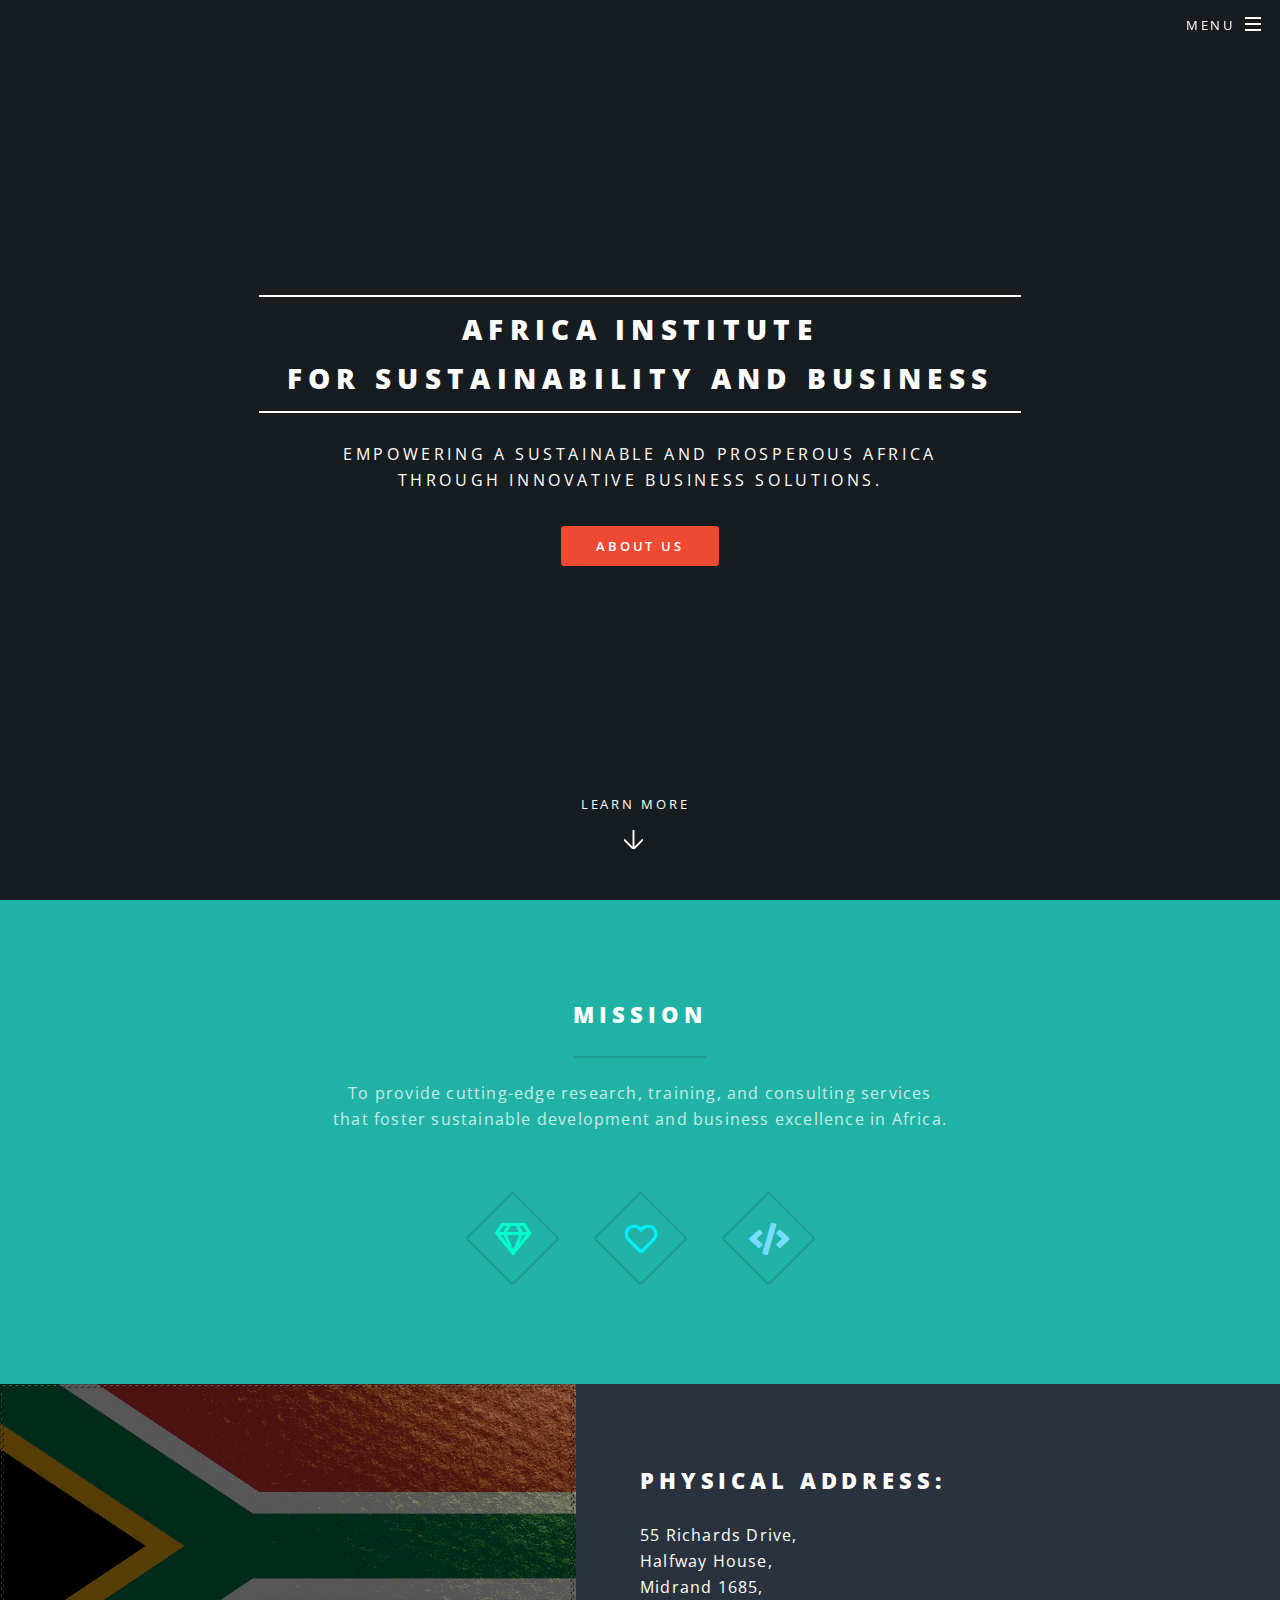
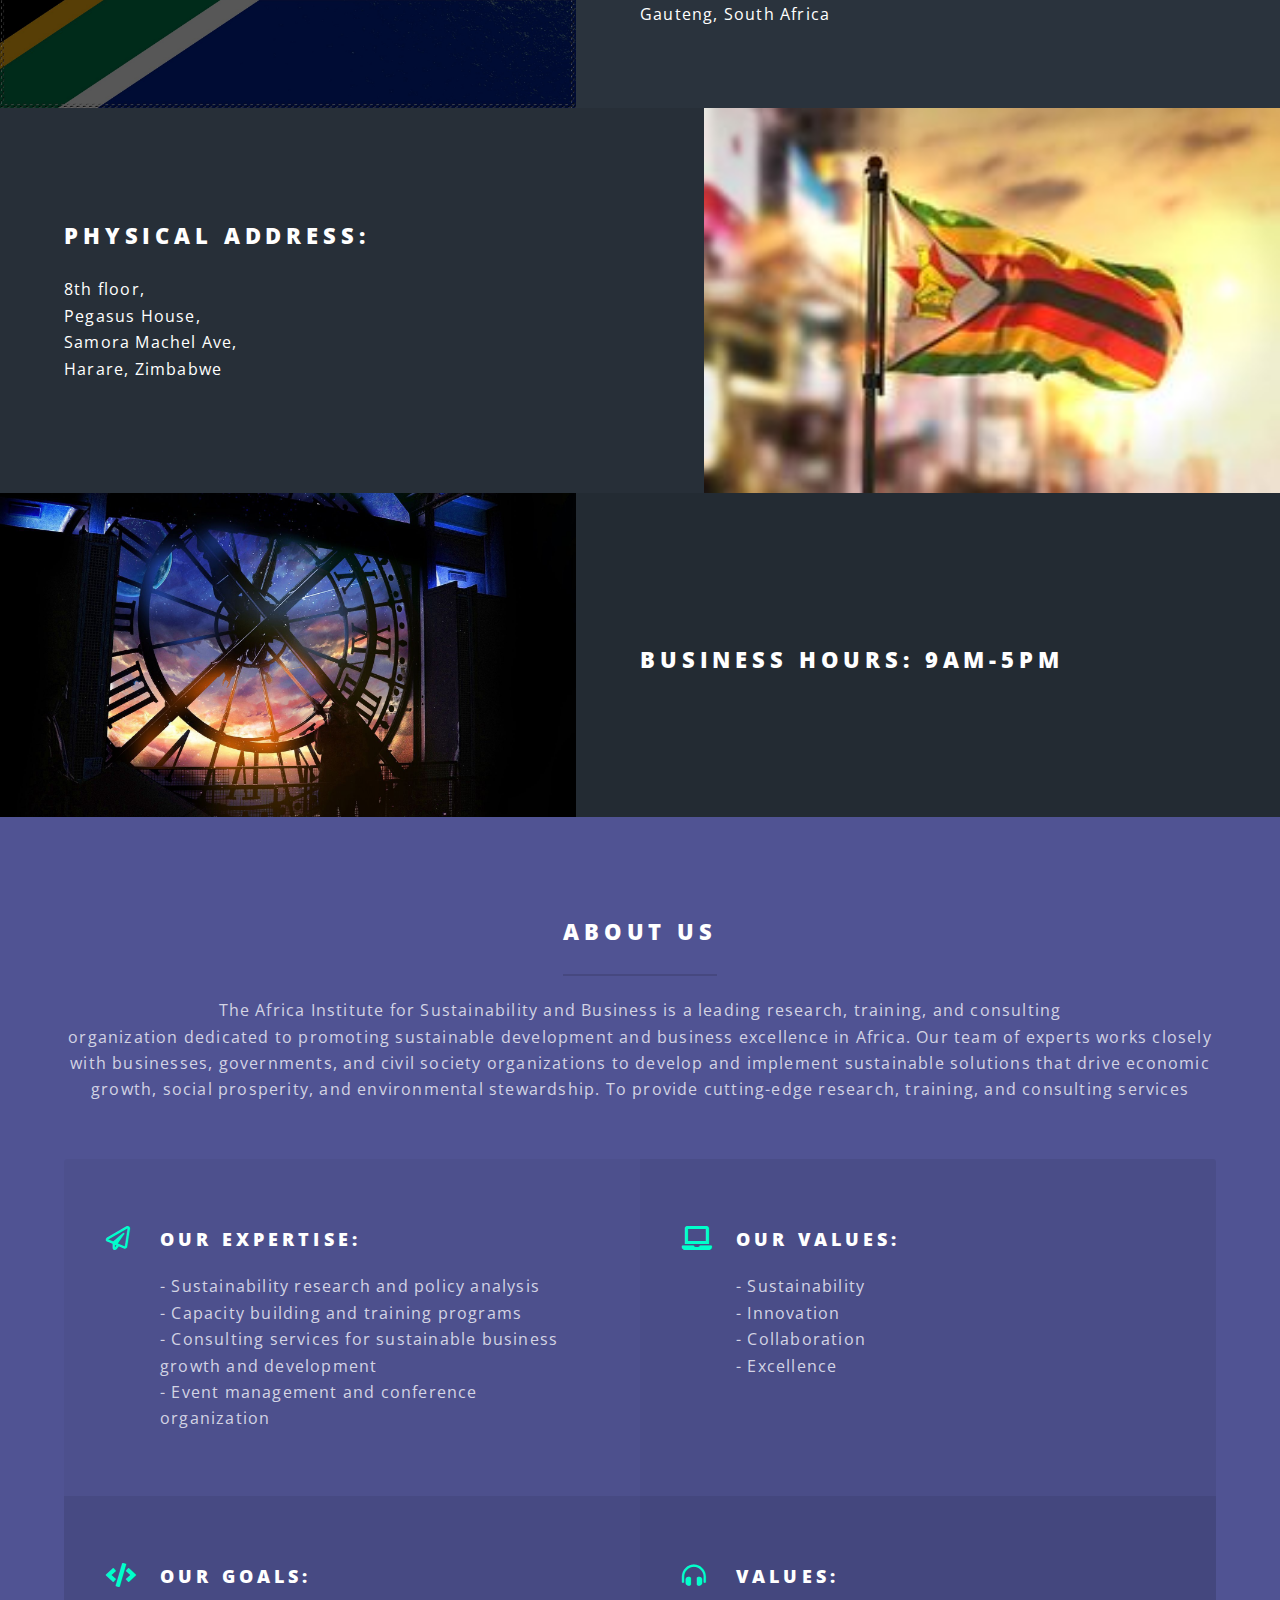
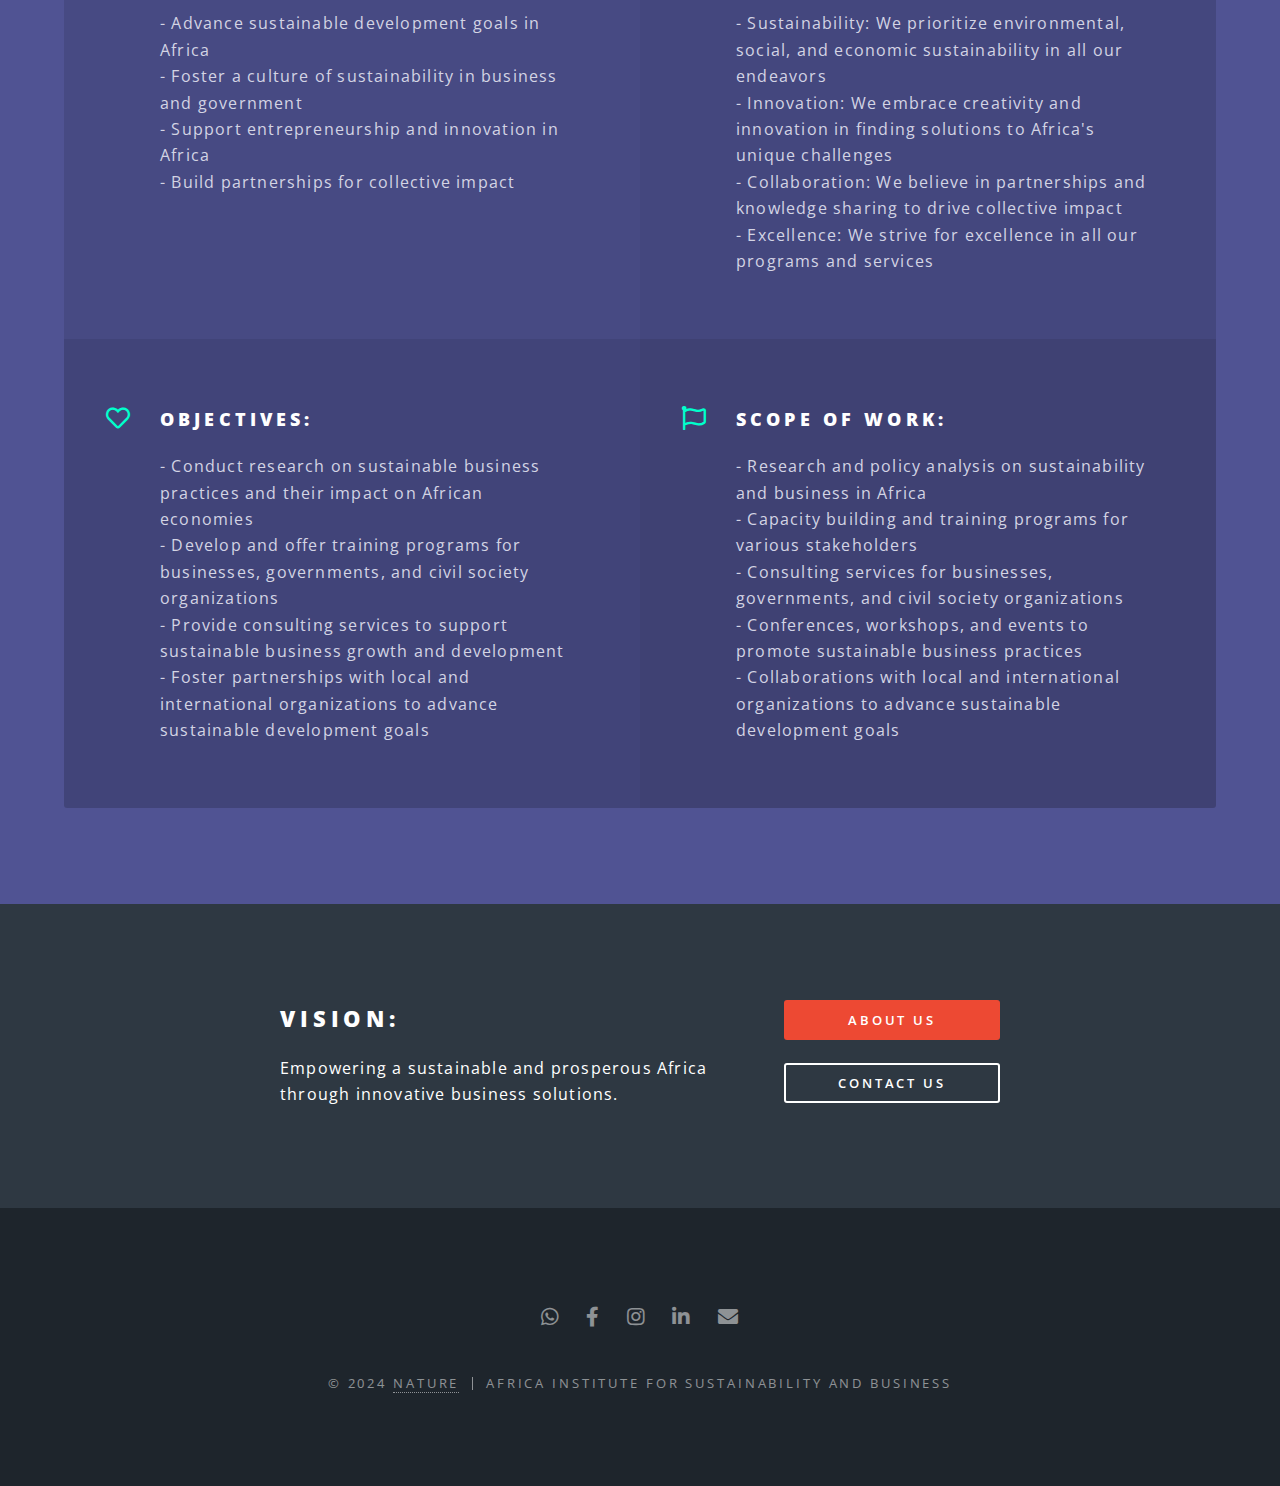
==== commit 33f86266: "index updated" ====
--- a/index.html
+++ b/index.html
@@ -158,9 +158,9 @@
 					<section id="cta" class="wrapper style4">
 						<div class="inner">
 							<header>
-								<h2>Africa Institute for<br />
-									 Sustainability and Business</h2>
-								<p>To empower a sustainable and prosperous Africa through innovative business solutions.</p>
+								<h2>Vision:</h2>
+								<p>Empowering a sustainable and prosperous Africa through innovative business solutions.</p>
+								
 							</header>
 							<ul class="actions stacked">
 								<li><a href="about_us.html" class="button fit primary">About Us</a></li>
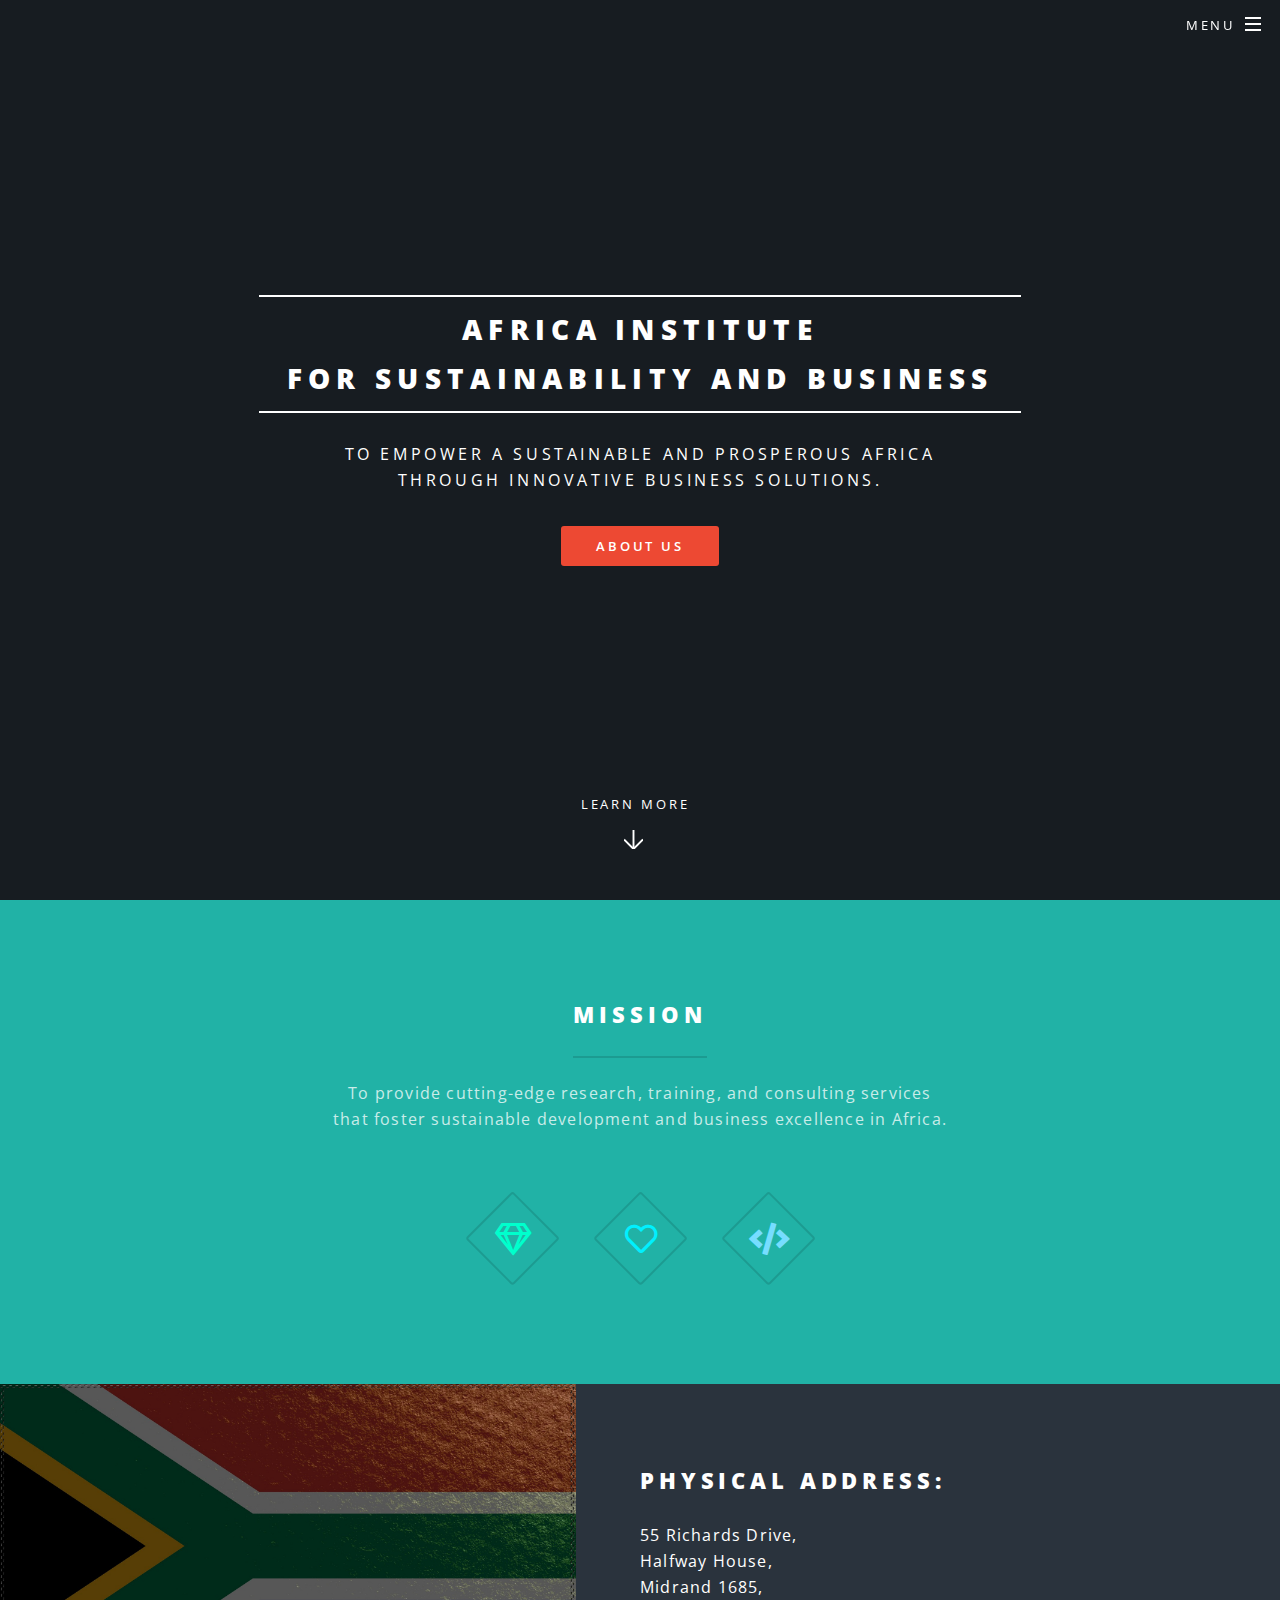
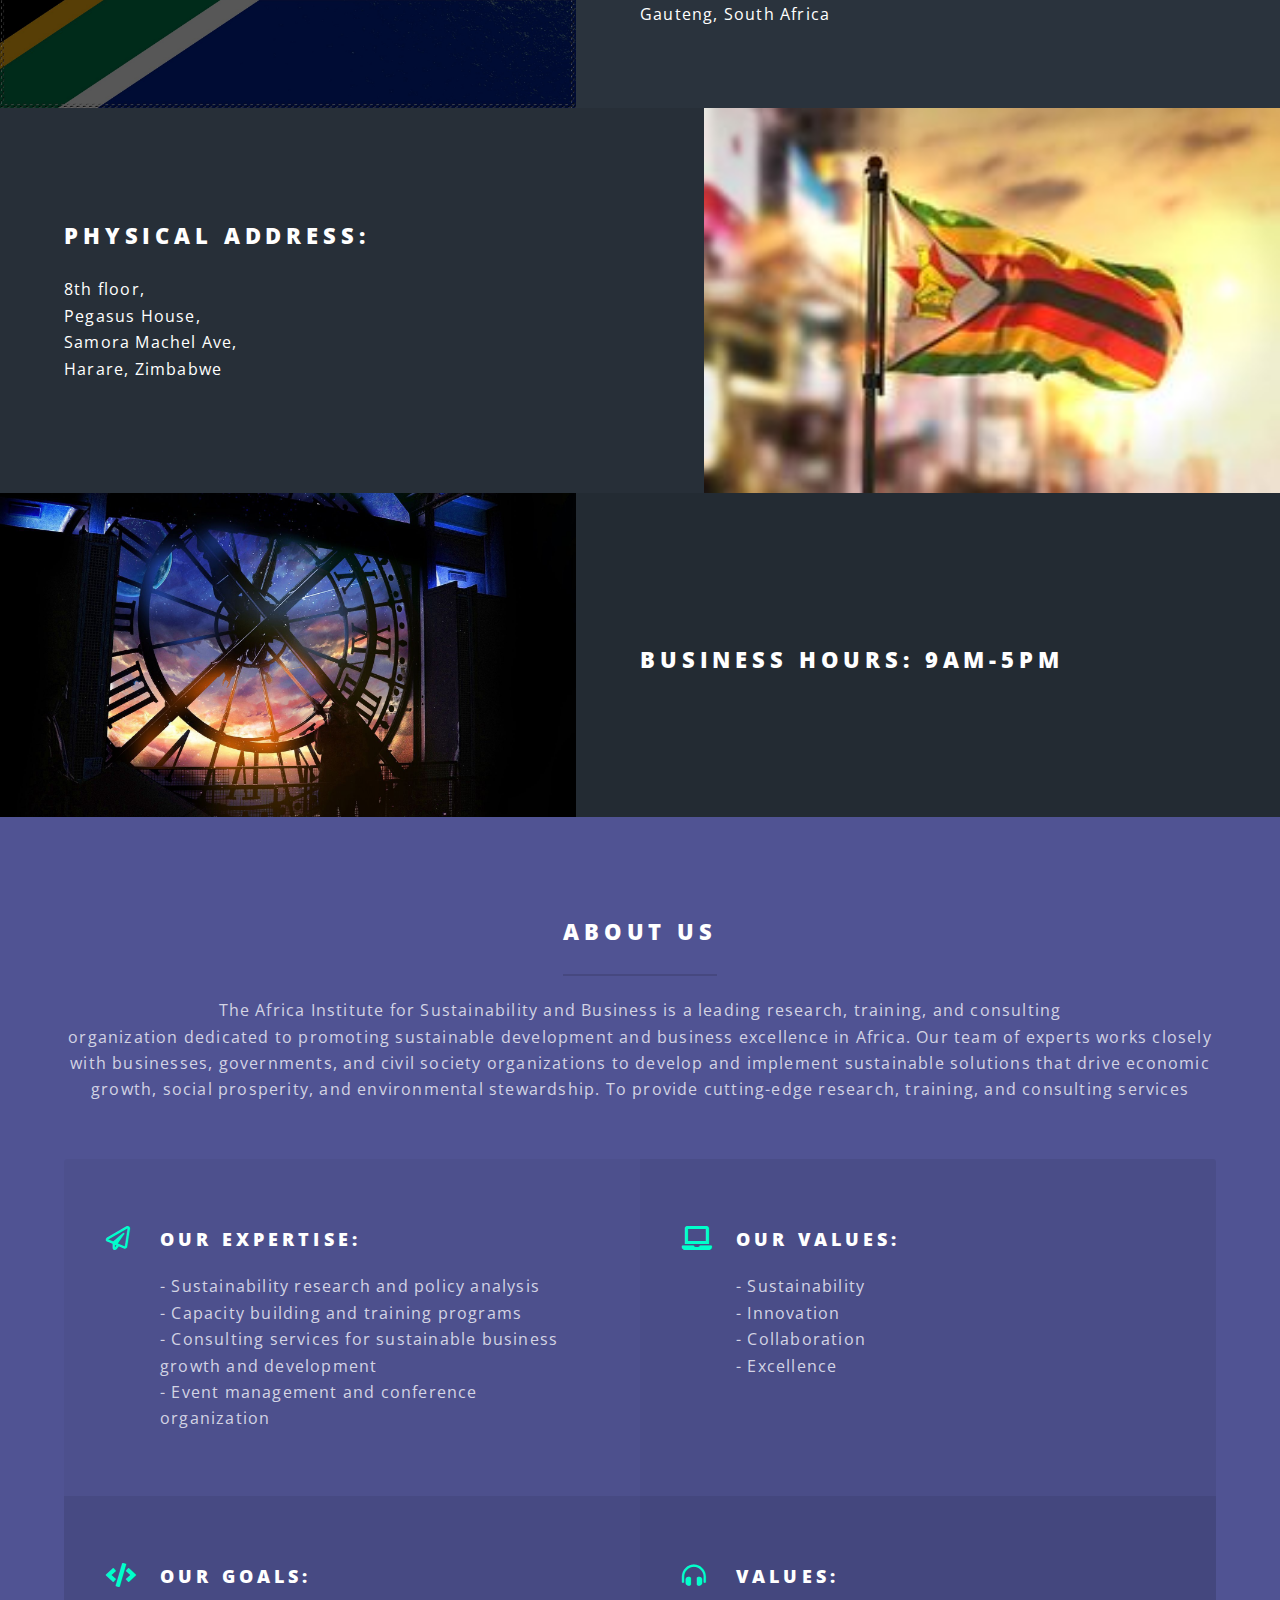
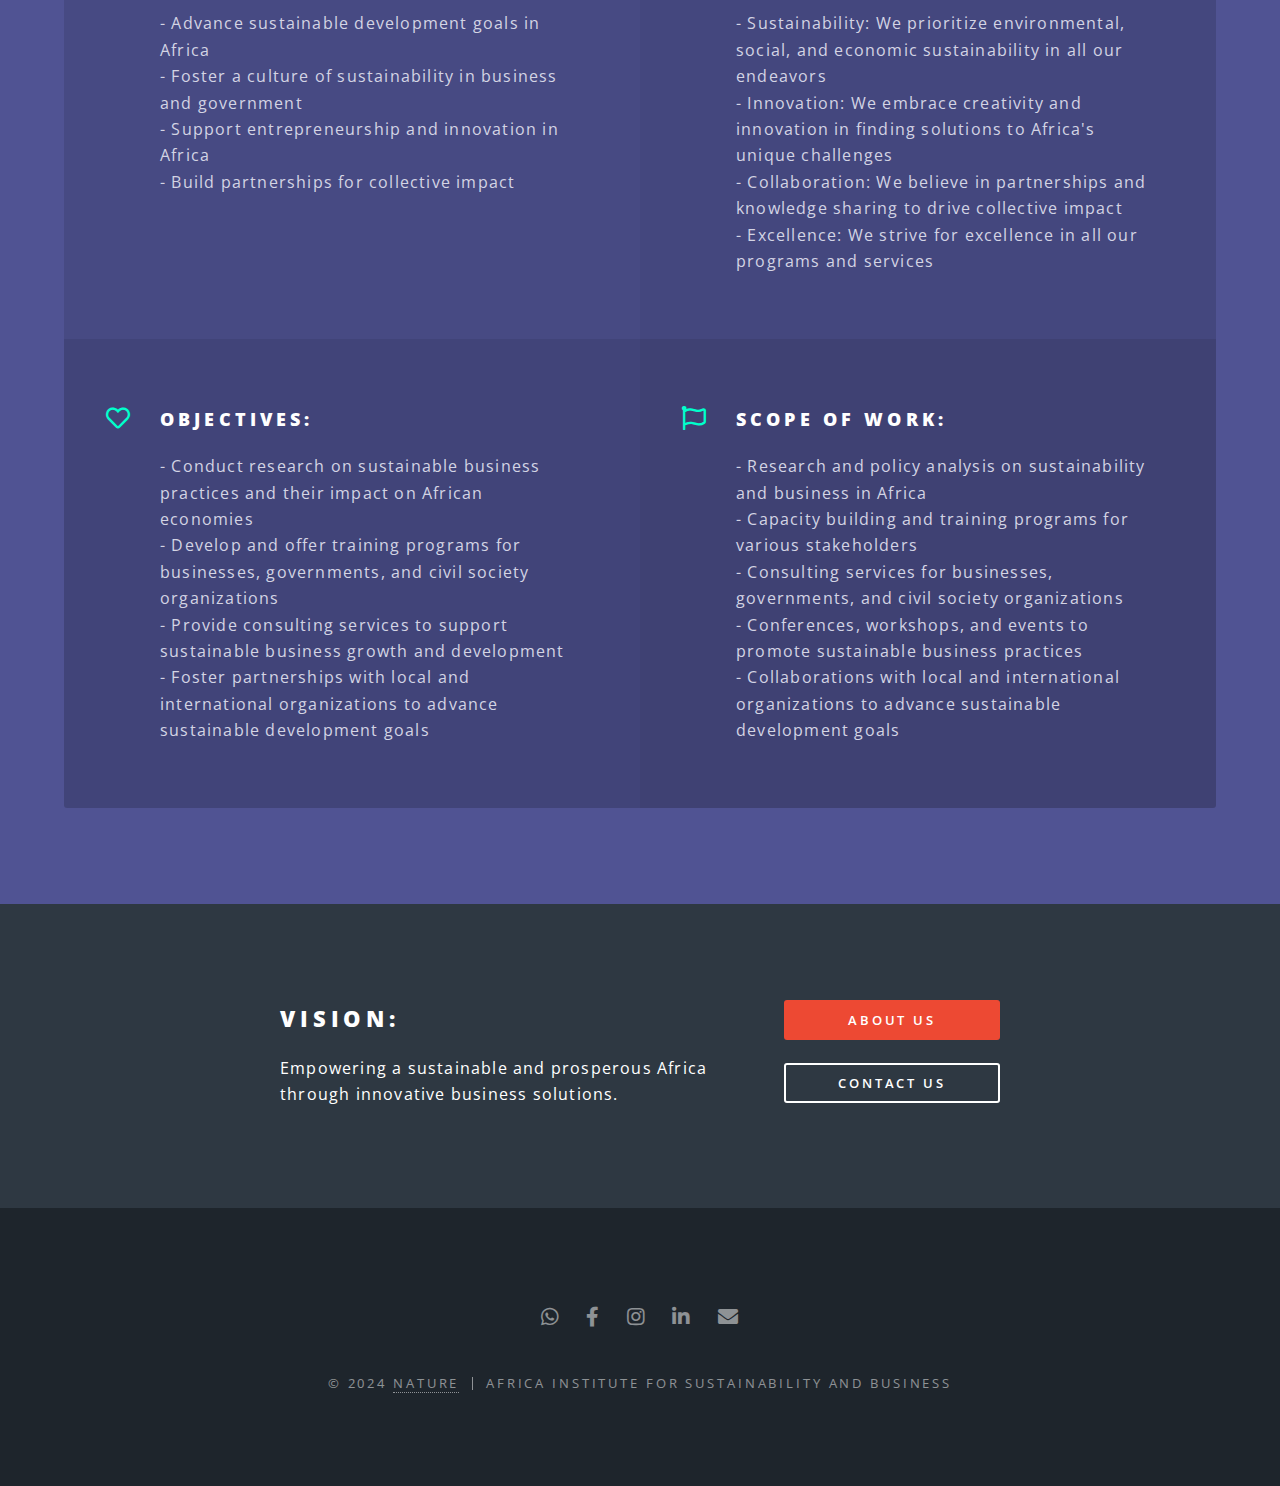
==== commit 75b425d1: "html files updated and 1 added" ====
--- a/index.html
+++ b/index.html
@@ -24,9 +24,8 @@
 										<ul>
 											<li><a href="index.html">Home</a></li>
 											<li><a href="about_us.html">About Us</a></li>
+											<li><a href="elements.html">Elements</a></li>
 											<li><a href="contact_us.html">Contact Us</a></li>
-											<li><a href="#">Sign Up</a></li>
-											<li><a href="#">Log In</a></li>
 										</ul>
 									</div>
 								</li>
@@ -38,7 +37,7 @@
 					<section id="banner">
 						<div class="inner">
 							<h2>Africa Institute <br /> for Sustainability and Business</h2>
-							<p>Empowering a sustainable and prosperous Africa<br />
+							<p>To empower a sustainable and prosperous Africa<br />
 								through innovative business solutions.</p>
 							<ul class="actions special">
 								<li><a href="#three" class="button primary">About Us</a></li>
@@ -195,4 +194,4 @@
 			<script src="assets/js/main.js"></script>
 
 	</body>
-</html>+</html>
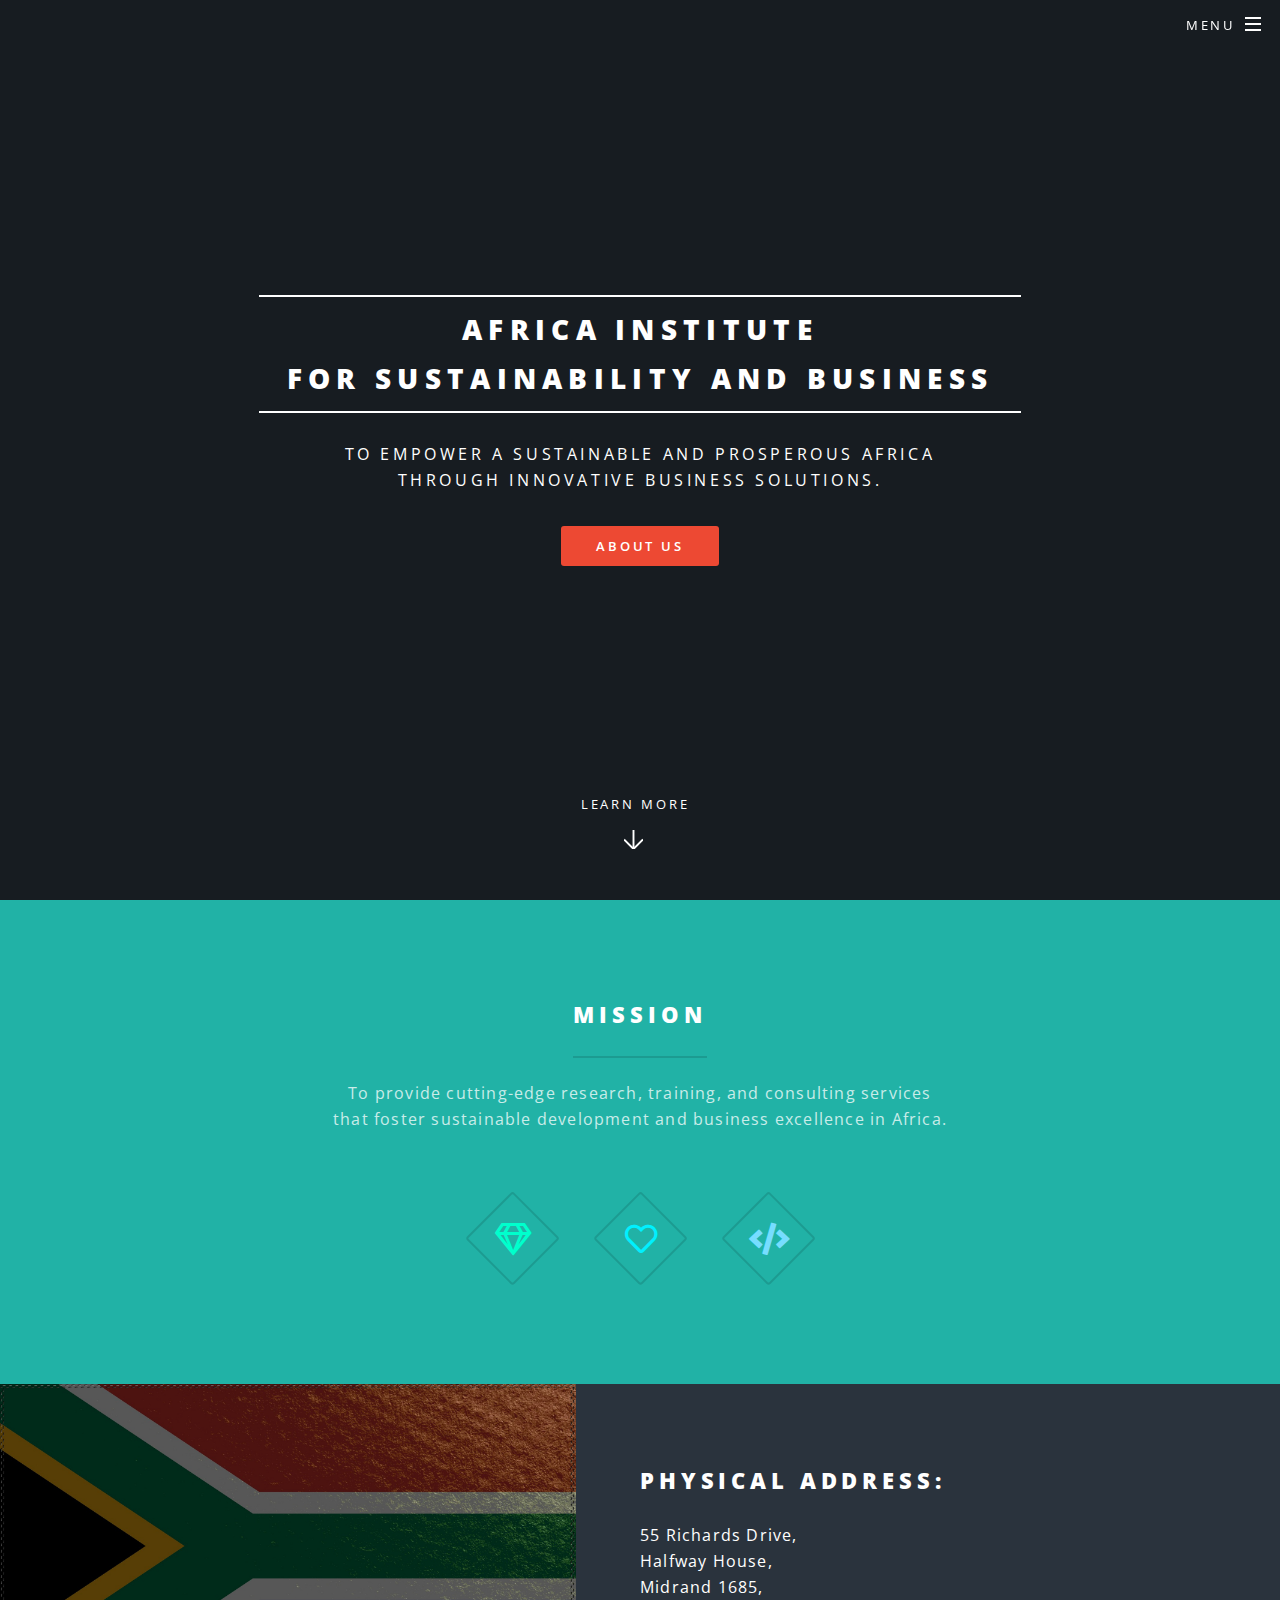
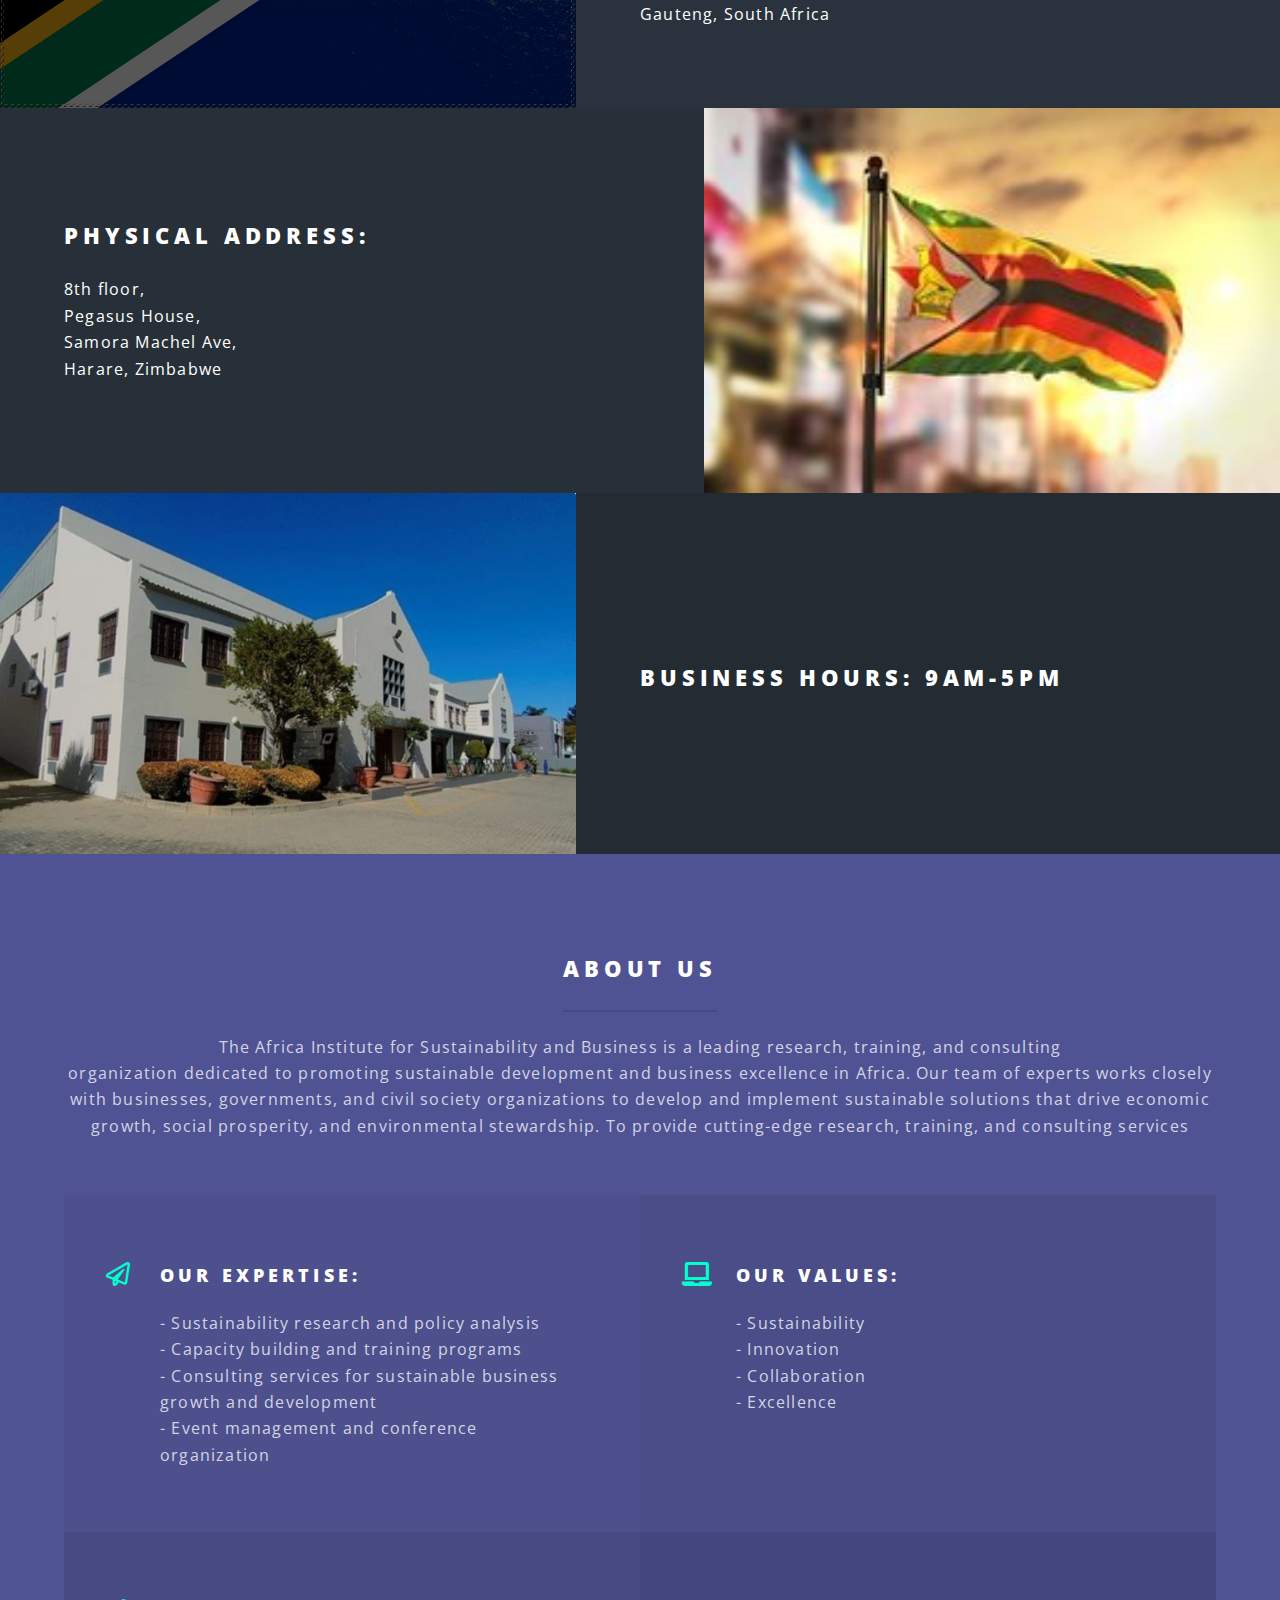
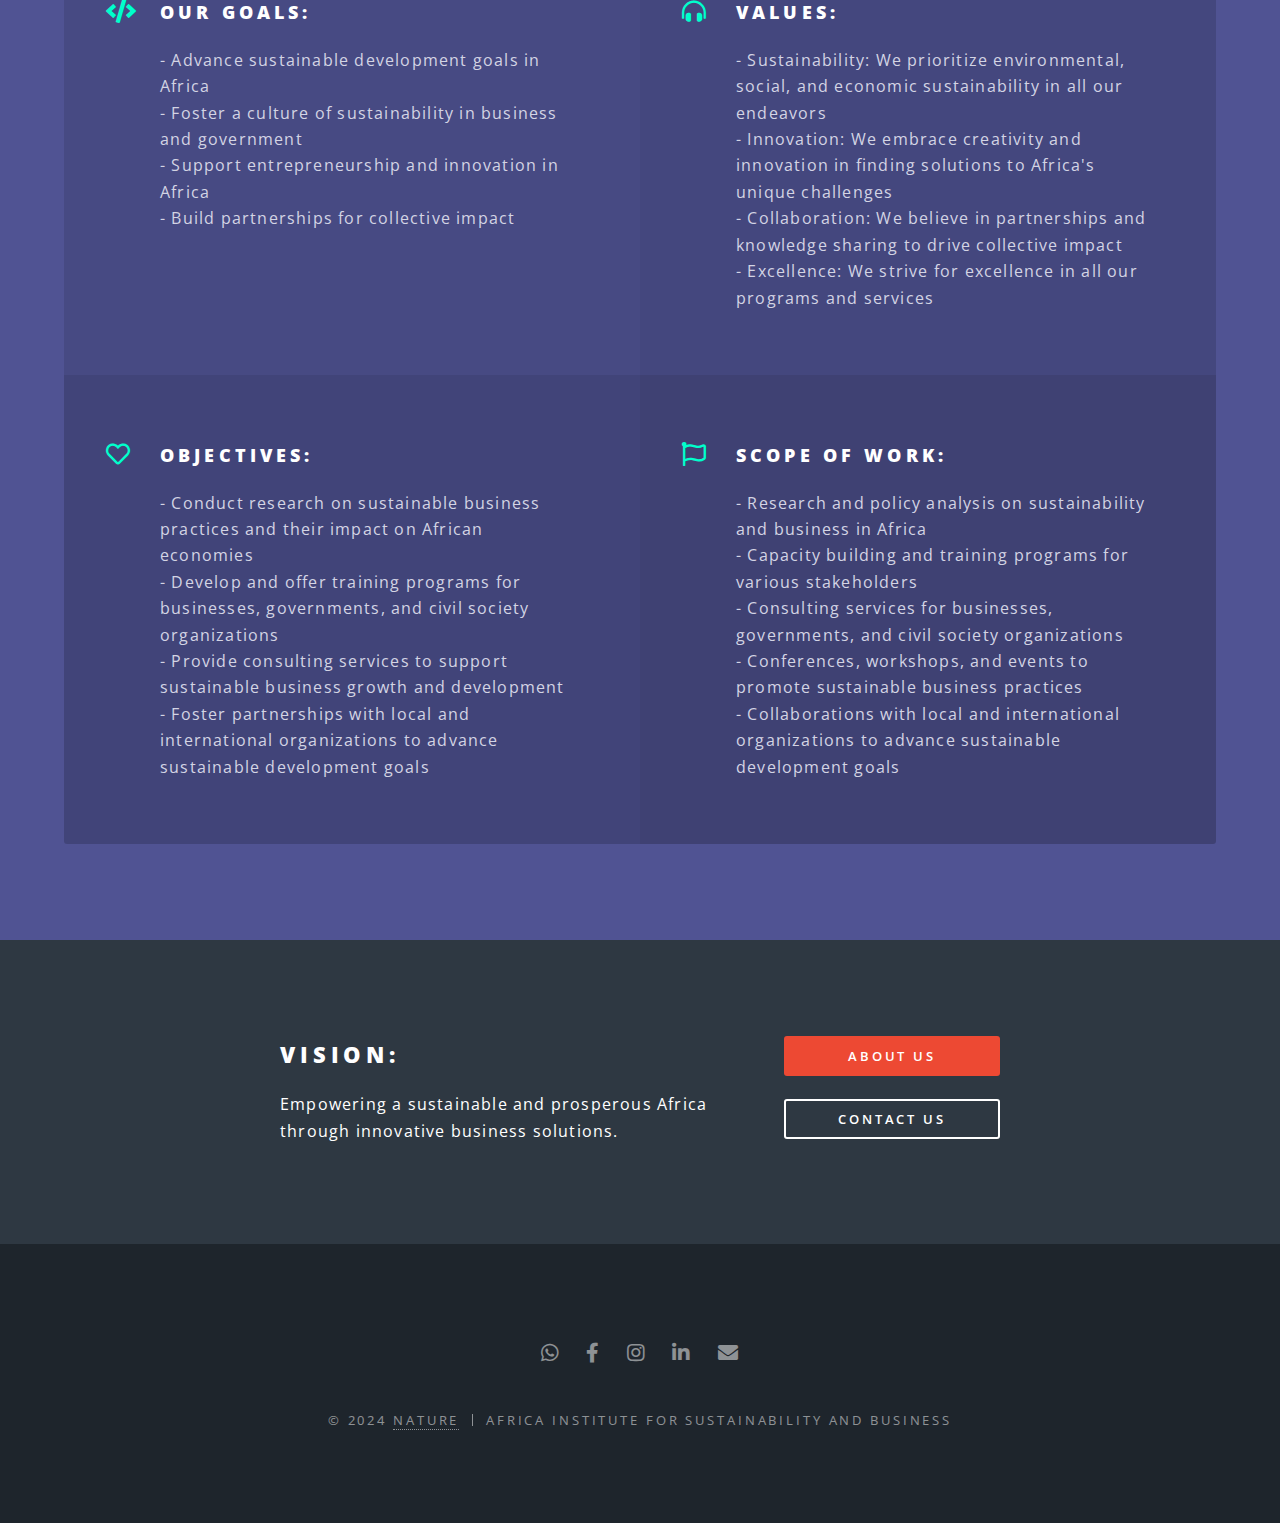
==== commit 6db27598: "changes img and html" ====
--- a/index.html
+++ b/index.html
@@ -85,7 +85,7 @@
 							</div>
 						</section>
 						<section class="spotlight">
-							<div class="image"><img src="images/pic03.jpg" alt="" /></div><div class="content">
+							<div class="image"><img src="images/land1.jpg" alt="" /></div><div class="content">
 								<h2>Business Hours: 9am-5pm</h2>
 							</div>
 						</section>
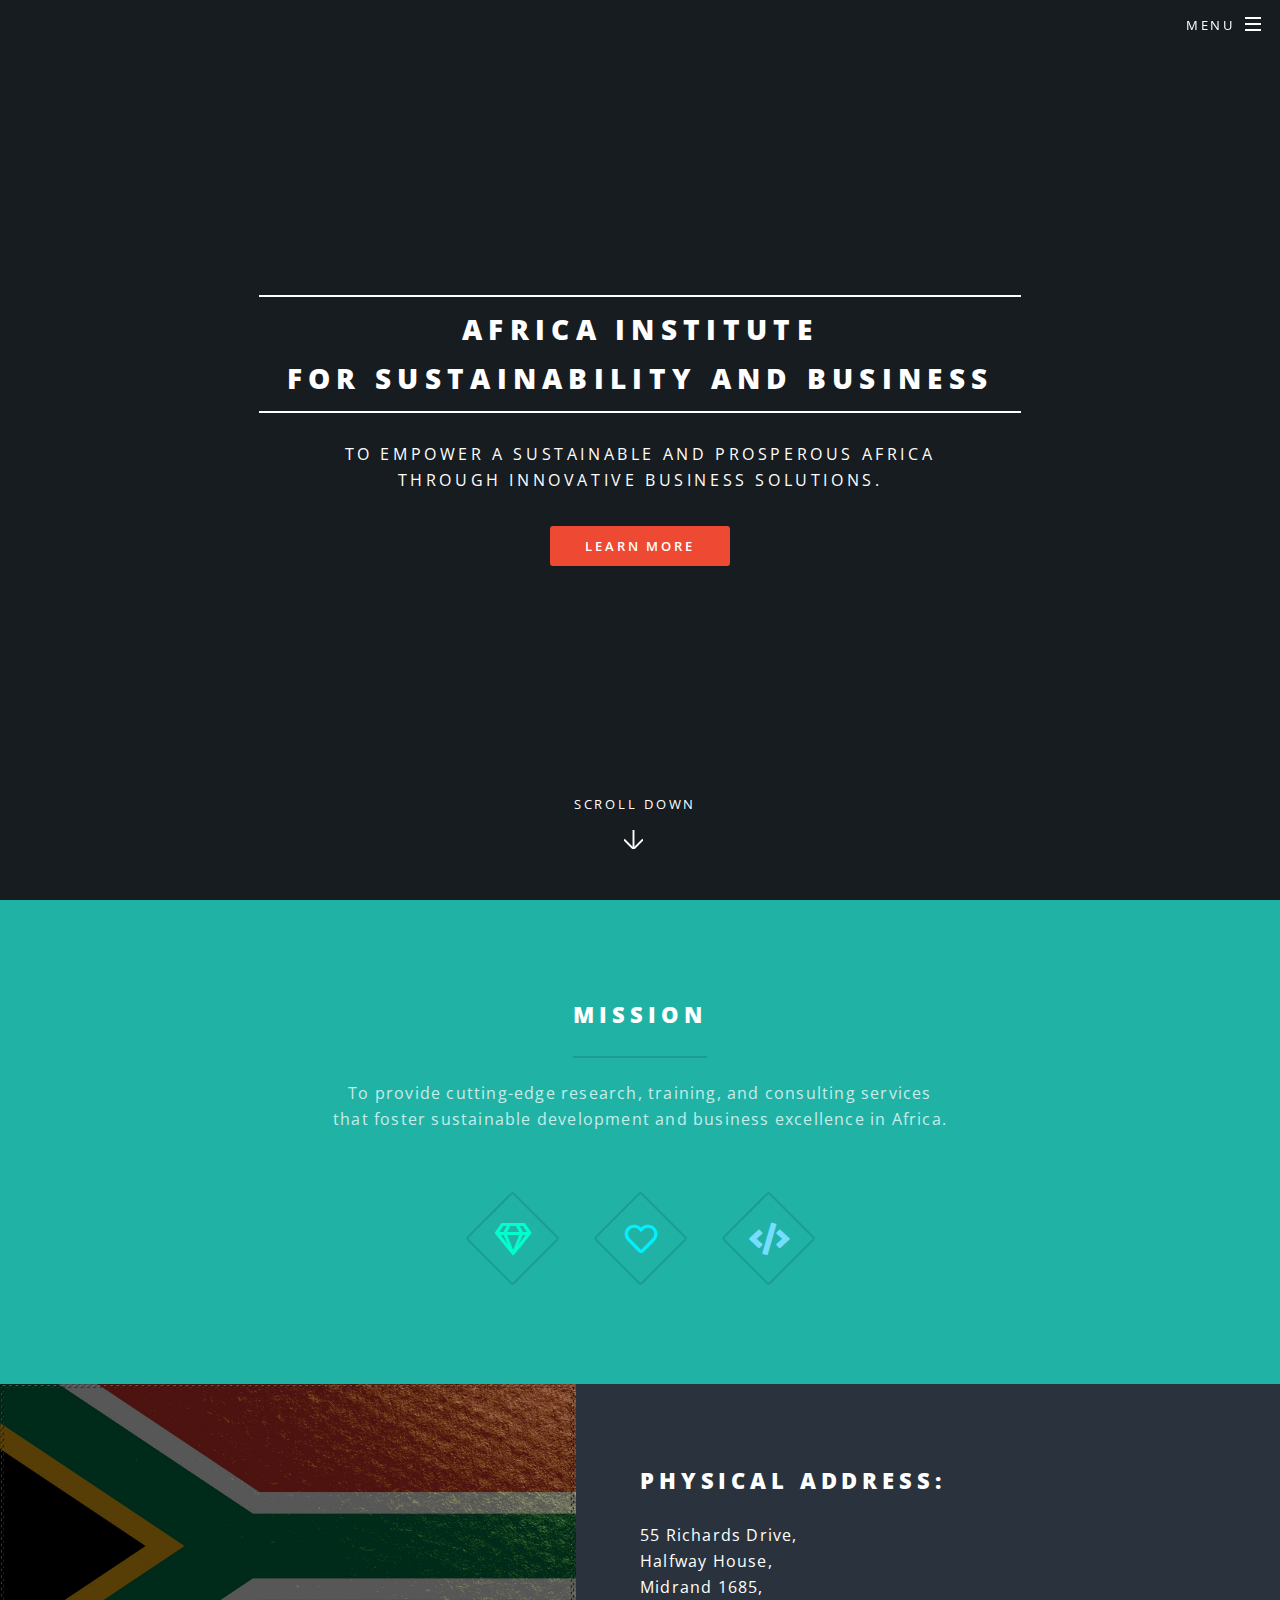
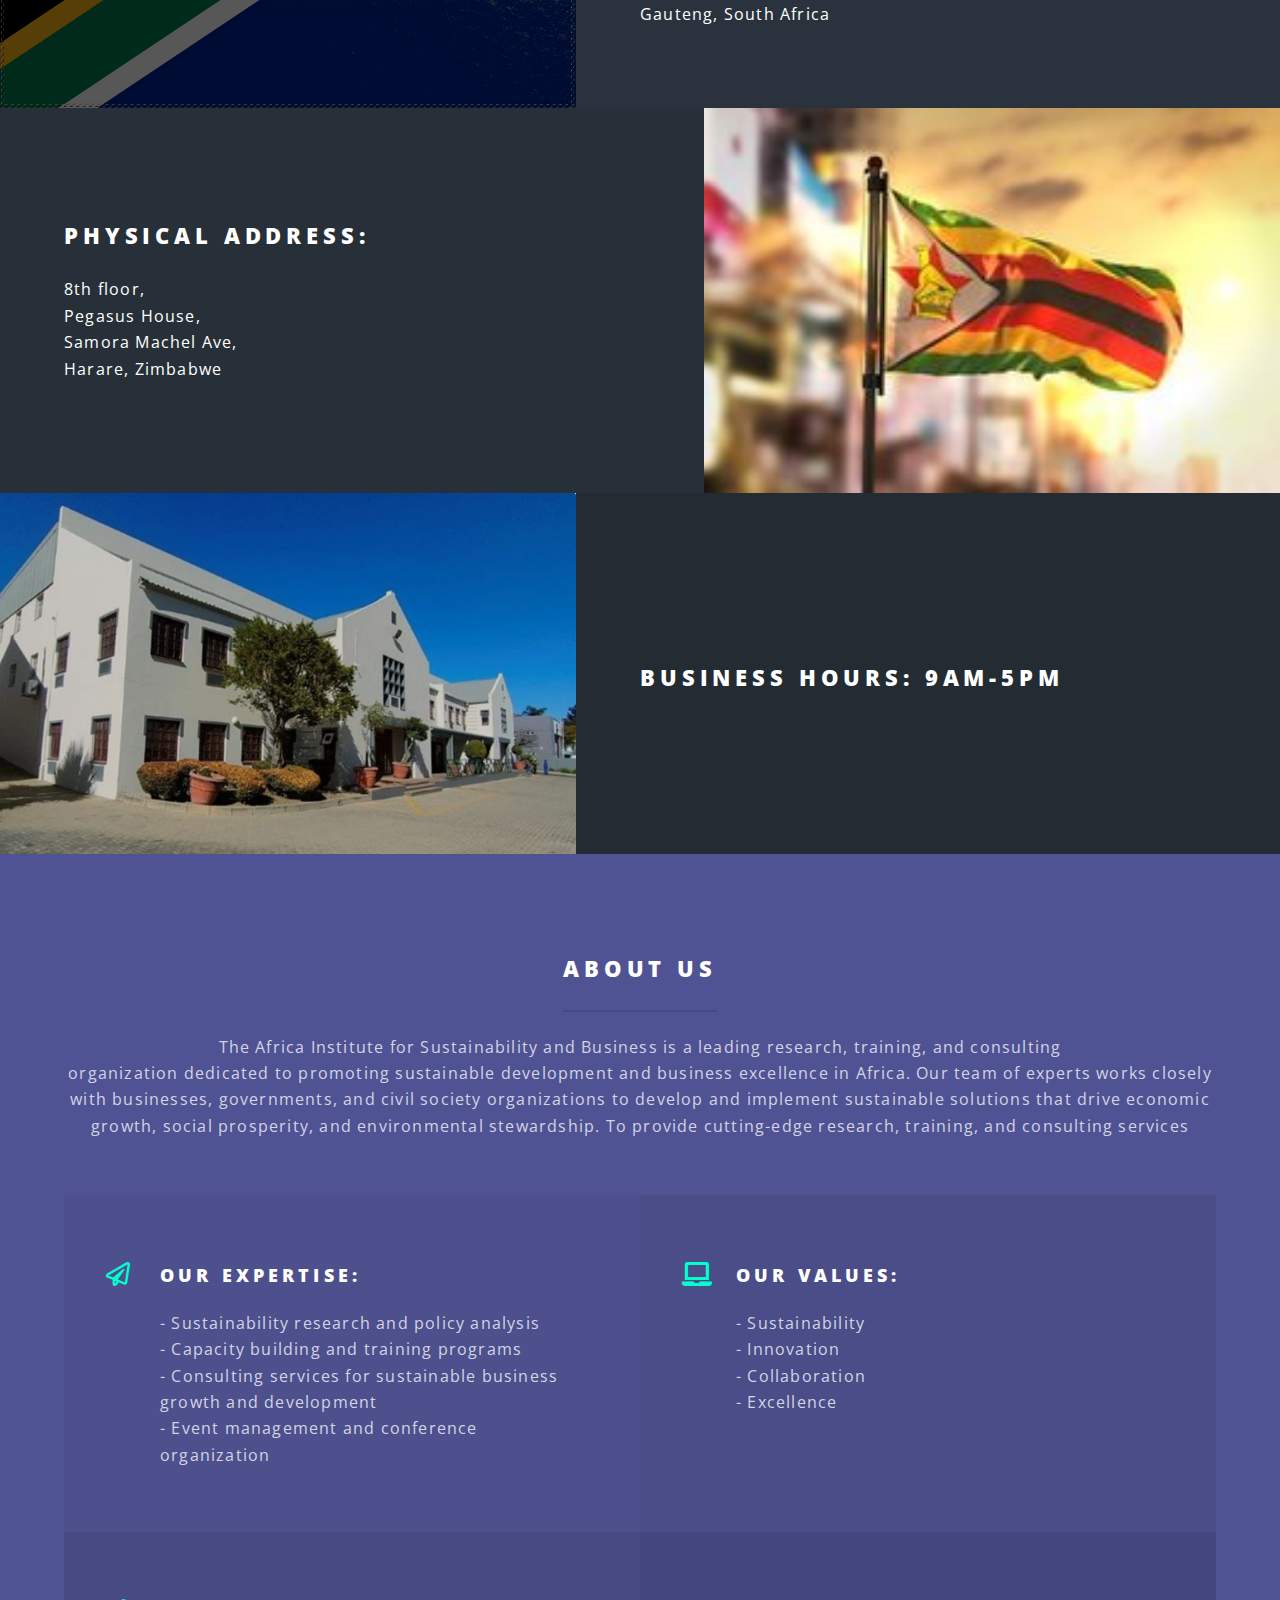
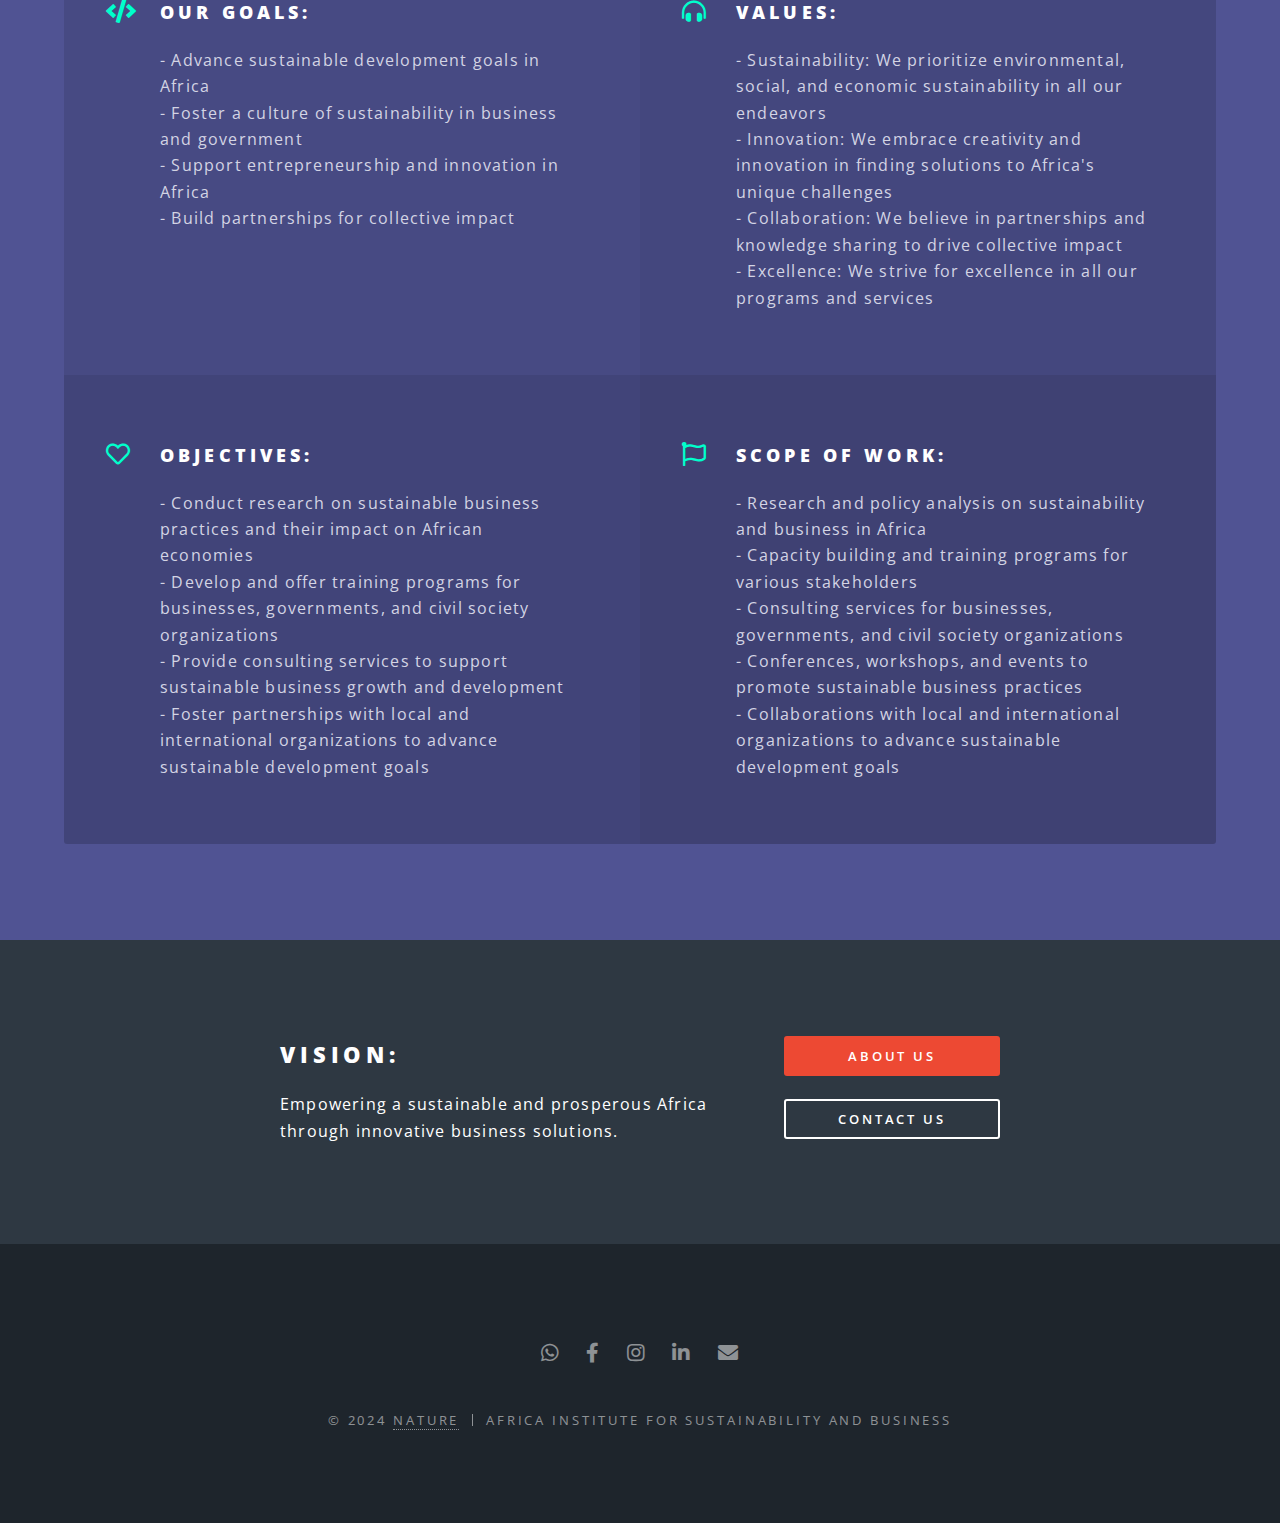
==== commit 5f26f8fd: "menu updated to 3 pages" ====
--- a/index.html
+++ b/index.html
@@ -24,7 +24,6 @@
 										<ul>
 											<li><a href="index.html">Home</a></li>
 											<li><a href="about_us.html">About Us</a></li>
-											<li><a href="elements.html">Elements</a></li>
 											<li><a href="contact_us.html">Contact Us</a></li>
 										</ul>
 									</div>
@@ -40,10 +39,10 @@
 							<p>To empower a sustainable and prosperous Africa<br />
 								through innovative business solutions.</p>
 							<ul class="actions special">
-								<li><a href="#three" class="button primary">About Us</a></li>
+								<li><a href="#three" class="button primary">Learn More</a></li>
 							</ul>
 						</div>
-						<a href="#one" class="more scrolly">Learn More</a>
+						<a href="#one" class="more scrolly">Scroll Down</a>
 					</section>
 
 				<!-- One -->
--- a/assets/css/main.css
+++ b/assets/css/main.css
@@ -3990,4 +3990,7 @@
 
 	body.is-mobile.landing #footer {
 		background-color: #1d242a;
-	}+	}
+
+	/* Image */
+
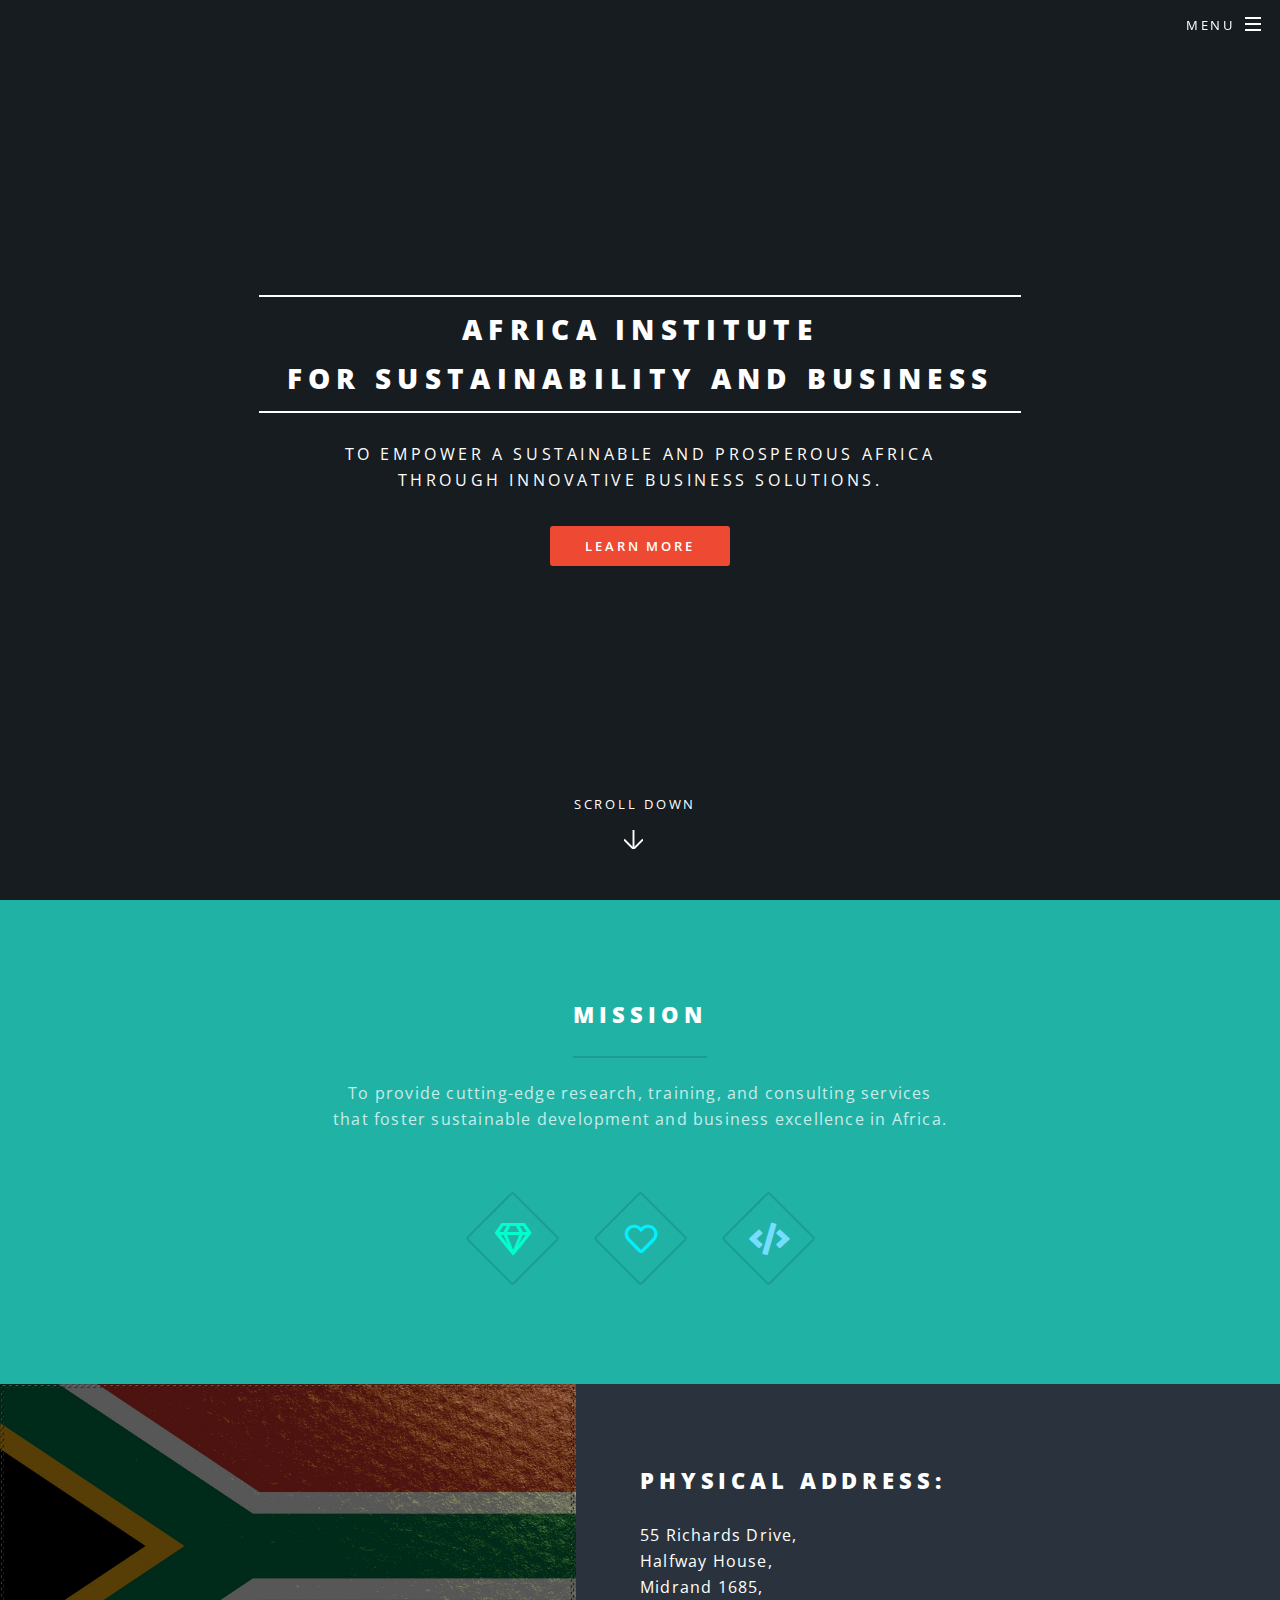
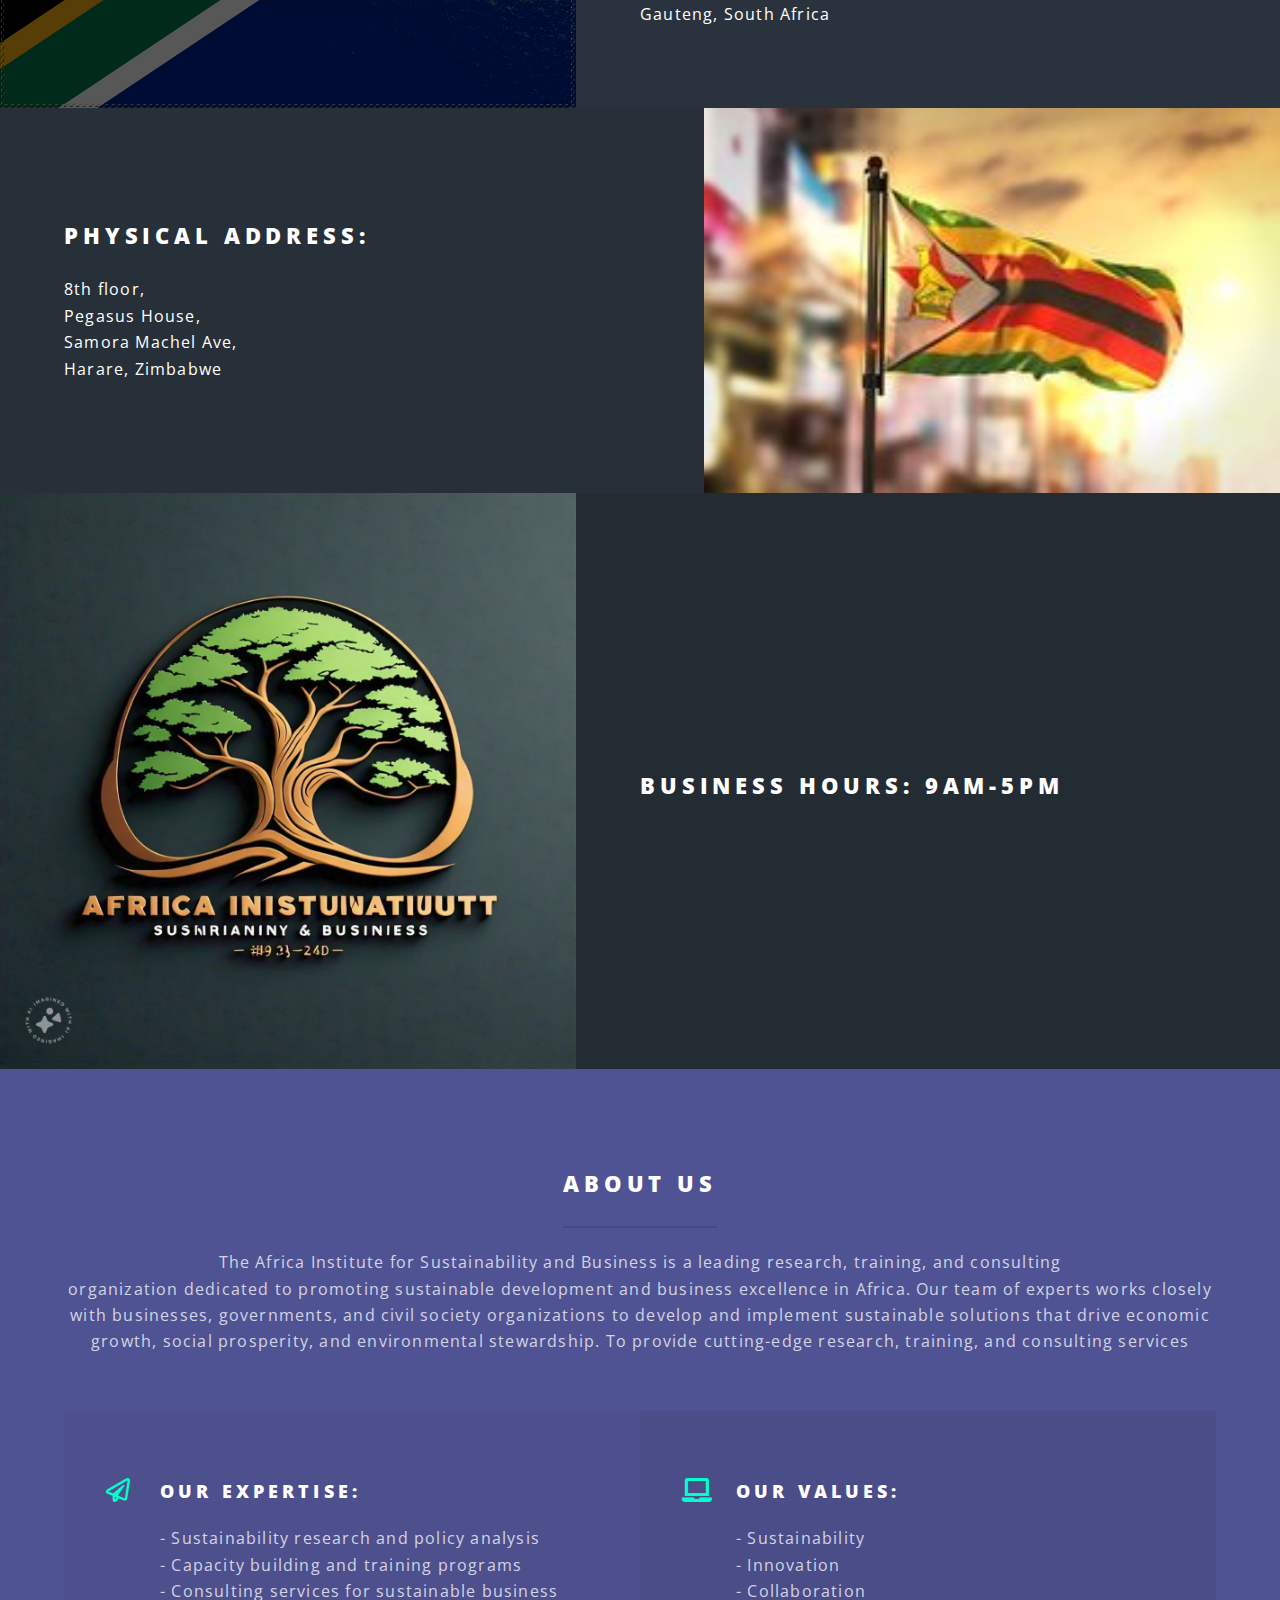
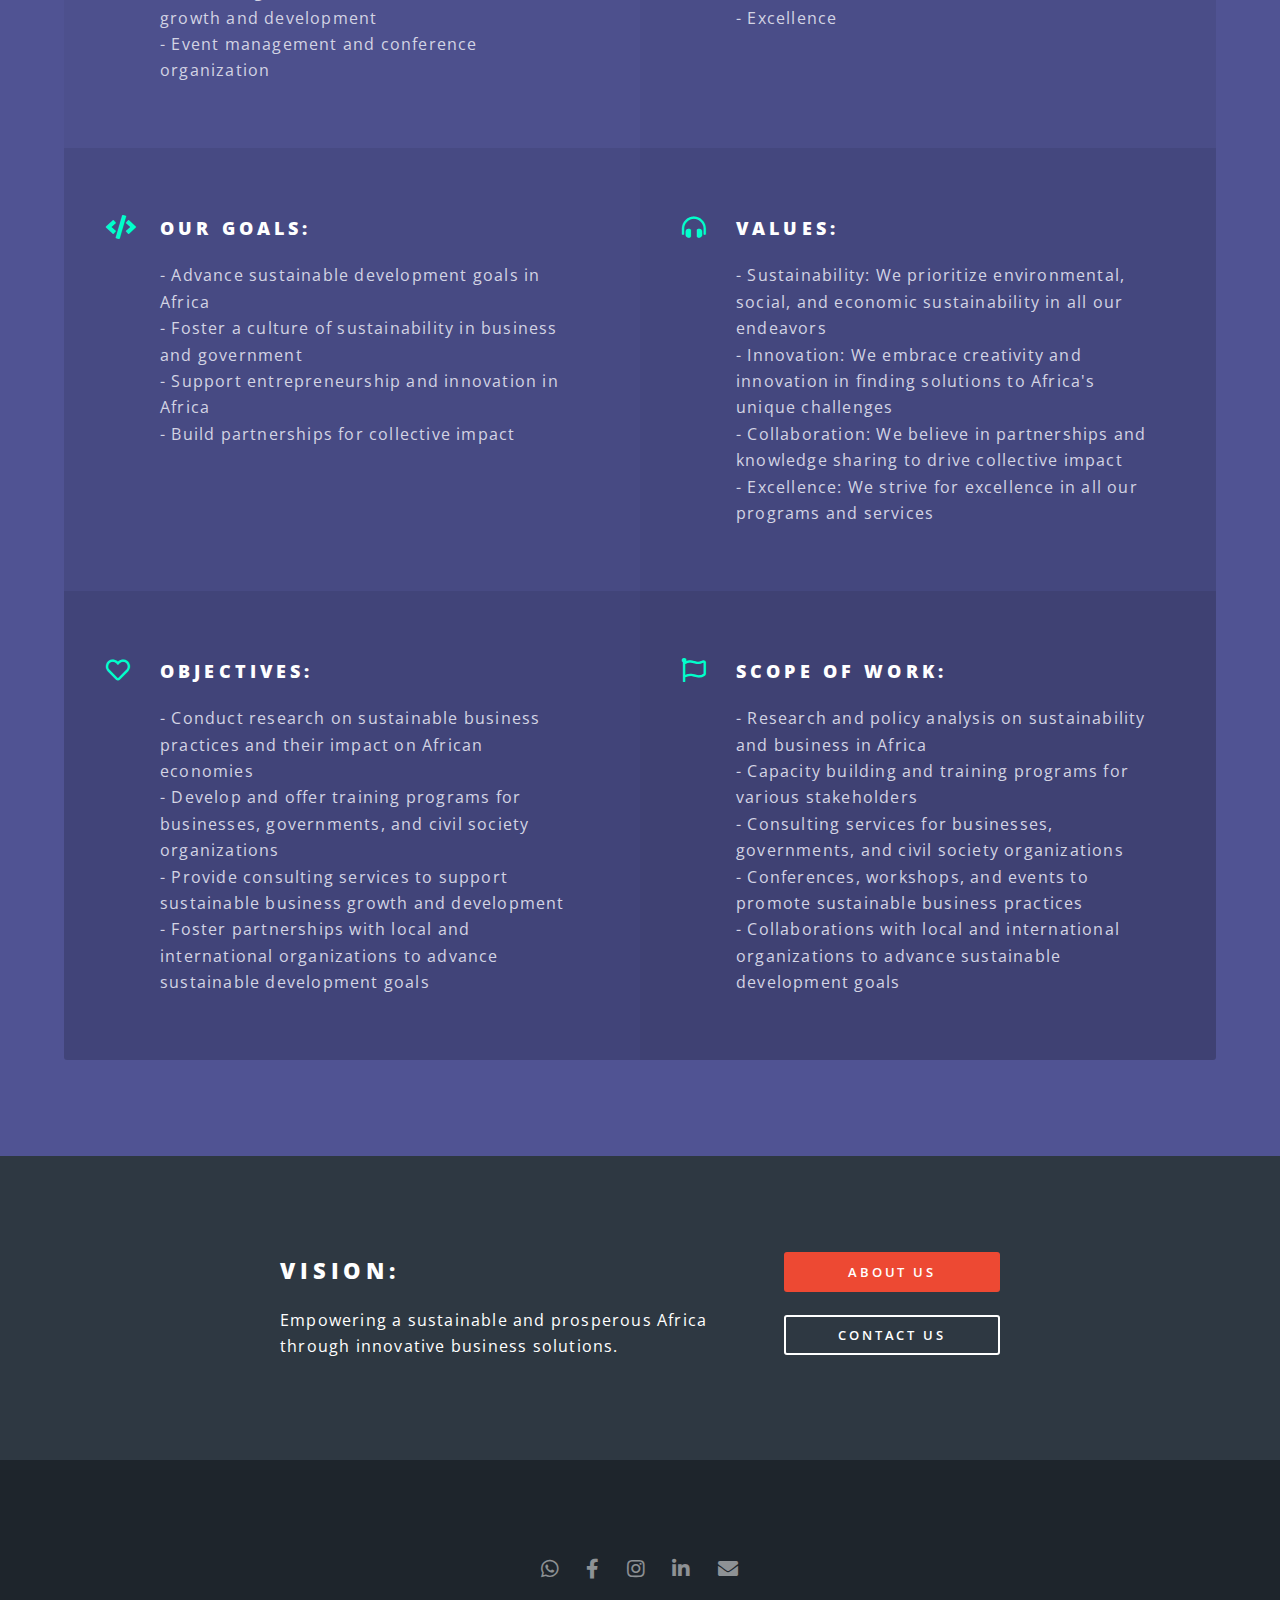
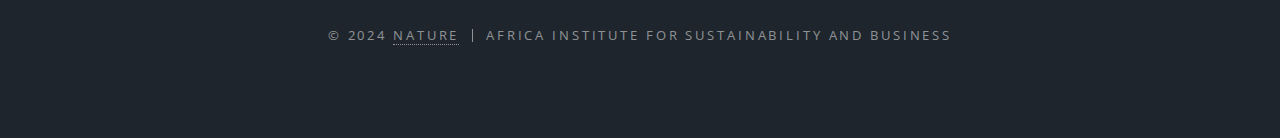
==== commit b3db71a3: "adding logos" ====
--- a/index.html
+++ b/index.html
@@ -84,7 +84,7 @@
 							</div>
 						</section>
 						<section class="spotlight">
-							<div class="image"><img src="images/land1.jpg" alt="" /></div><div class="content">
+							<div class="image"><img src="images/logo1.jpg" alt="" /></div><div class="content">
 								<h2>Business Hours: 9am-5pm</h2>
 							</div>
 						</section>
--- a/assets/css/main.css
+++ b/assets/css/main.css
@@ -3991,6 +3991,3 @@
 	body.is-mobile.landing #footer {
 		background-color: #1d242a;
 	}
-
-	/* Image */
-
